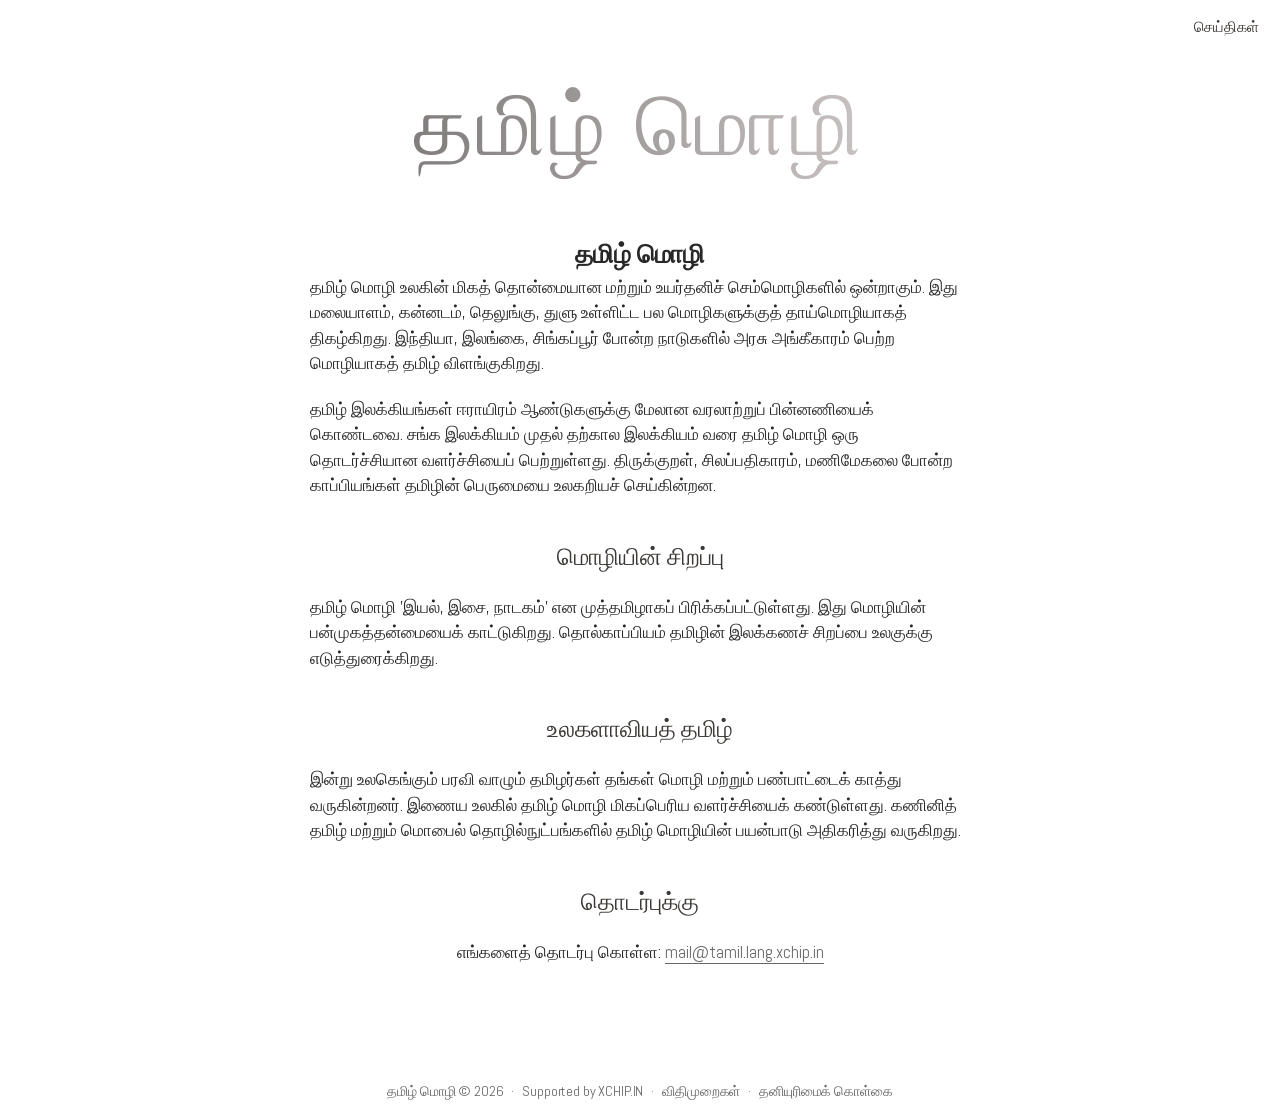
==== index.html @ 6361f83f "Deploy to GitHub Pages" ====
<!DOCTYPE html><html lang="en" class="__variable_bde904 __variable_f241f1"><head><meta charSet="utf-8"/><meta name="viewport" content="width=device-width, initial-scale=1"/><link rel="preload" href="/_next/static/media/4c7c43bdd7a35c63-s.p.woff2" as="font" crossorigin="" type="font/woff2"/><link rel="preload" href="/_next/static/media/5e1bda47f81ec89a-s.p.woff2" as="font" crossorigin="" type="font/woff2"/><link rel="preload" href="/_next/static/media/6681946d7a6ccbb7-s.p.woff2" as="font" crossorigin="" type="font/woff2"/><link rel="preload" href="/_next/static/media/84f090e3b62fb9e3-s.p.woff2" as="font" crossorigin="" type="font/woff2"/><link rel="preload" href="/_next/static/media/e6fd32ec5acdd27d-s.p.woff2" as="font" crossorigin="" type="font/woff2"/><link rel="stylesheet" href="/_next/static/css/5c9dca700aecd4d2.css" data-precedence="next"/><link rel="preload" as="script" fetchPriority="low" href="/_next/static/chunks/webpack-5a1255510ad6fb88.js"/><script src="/_next/static/chunks/4bd1b696-7f4092adee896cfb.js" async=""></script><script src="/_next/static/chunks/517-1ec7c2b72d653d31.js" async=""></script><script src="/_next/static/chunks/main-app-f2e2899c8849ef08.js" async=""></script><script src="/_next/static/chunks/396-ff464c46c90c9ffe.js" async=""></script><script src="/_next/static/chunks/app/page-0033b0dbb8672c4e.js" async=""></script><meta name="next-size-adjust"/><title>தமிழ் மொழி</title><meta name="description" content="தமிழ் மொழி"/><link rel="canonical" href="https://tamil.lang.xchip.in"/><script src="/_next/static/chunks/polyfills-42372ed130431b0a.js" noModule=""></script></head><body><div id="wrapper"><header id="header"><div id="site-header" class="site-header" style="justify-content:flex-end"><div class="navbar-logo navbar-logo-hidden"><a href="/">தமிழ் மொழி</a></div><div class="nav-group"><nav class="top-nav"><a href="/news">செய்திகள்</a></nav><button id="menu-toggle" class="hamburger " aria-label="Open menu" aria-expanded="false" aria-controls="mobile-menu" type="button"><span></span><span></span><span></span></button></div></div><div id="mobile-menu" class="mobile-menu-overlay " aria-hidden="true" style="display:none"><div class="mobile-menu-header">தமிழ் மொழி</div><button class="mobile-menu-close" aria-label="Close menu">✕</button><nav class="mobile-menu-nav" role="navigation" aria-label="Mobile"><a href="/news">செய்திகள்</a></nav></div><div role="banner" class="logo-container"><a class="logo" href="/">தமிழ் மொழி</a></div></header><main id="main" class="index content"><article class="content"><h1 style="text-align:center">தமிழ் மொழி</h1><p>தமிழ் மொழி உலகின் மிகத் தொன்மையான மற்றும் உயர்தனிச் செம்மொழிகளில் ஒன்றாகும். இது மலையாளம், கன்னடம், தெலுங்கு, துளு உள்ளிட்ட பல மொழிகளுக்குத் தாய்மொழியாகத் திகழ்கிறது. இந்தியா, இலங்கை, சிங்கப்பூர் போன்ற நாடுகளில் அரசு அங்கீகாரம் பெற்ற மொழியாகத் தமிழ் விளங்குகிறது.</p><p>தமிழ் இலக்கியங்கள் ஈராயிரம் ஆண்டுகளுக்கு மேலான வரலாற்றுப் பின்னணியைக் கொண்டவை. சங்க இலக்கியம் முதல் தற்கால இலக்கியம் வரை தமிழ் மொழி ஒரு தொடர்ச்சியான வளர்ச்சியைப் பெற்றுள்ளது. திருக்குறள், சிலப்பதிகாரம், மணிமேகலை போன்ற காப்பியங்கள் தமிழின் பெருமையை உலகறியச் செய்கின்றன.</p><h2 style="text-align:center">மொழியின் சிறப்பு</h2><p>தமிழ் மொழி &#x27;இயல், இசை, நாடகம்&#x27; என முத்தமிழாகப் பிரிக்கப்பட்டுள்ளது. இது மொழியின் பன்முகத்தன்மையைக் காட்டுகிறது. தொல்காப்பியம் தமிழின் இலக்கணச் சிறப்பை உலகுக்கு எடுத்துரைக்கிறது.</p><h2 style="text-align:center">உலகளாவியத் தமிழ்</h2><p>இன்று உலகெங்கும் பரவி வாழும் தமிழர்கள் தங்கள் மொழி மற்றும் பண்பாட்டைக் காத்து வருகின்றனர். இணைய உலகில் தமிழ் மொழி மிகப்பெரிய வளர்ச்சியைக் கண்டுள்ளது. கணினித் தமிழ் மற்றும் மொபைல் தொழில்நுட்பங்களில் தமிழ் மொழியின் பயன்பாடு அதிகரித்து வருகிறது.</p><h2 style="text-align:center">தொடர்புக்கு</h2><p style="text-align:center">எங்களைத் தொடர்பு கொள்ள: <a href="mailto:mail@tamil.lang.xchip.in">mail@tamil.lang.xchip.in</a></p></article></main><footer id="footer"><div><span><a href="/">தமிழ் மொழி</a> © <!-- -->2026</span><span class="footer-separator">·</span><span>Supported by <a href="https://www.xchip.in" target="_blank" rel="noopener noreferrer">XCHIP.IN</a></span><span class="footer-separator" id="first-footer-separator">·</span><span><a href="/legal/terms">விதிமுறைகள்</a></span><span class="footer-separator">·</span><span><a href="/legal/privacy">தனியுரிமைக் கொள்கை</a></span></div></footer></div><script src="/_next/static/chunks/webpack-5a1255510ad6fb88.js" async=""></script><script>(self.__next_f=self.__next_f||[]).push([0])</script><script>self.__next_f.push([1,"7:\"$Sreact.fragment\"\n8:I[5244,[],\"\"]\n9:I[3866,[],\"\"]\na:I[4719,[\"396\",\"static/chunks/396-ff464c46c90c9ffe.js\",\"974\",\"static/chunks/app/page-0033b0dbb8672c4e.js\"],\"default\"]\nb:I[4839,[\"396\",\"static/chunks/396-ff464c46c90c9ffe.js\",\"974\",\"static/chunks/app/page-0033b0dbb8672c4e.js\"],\"\"]\nc:I[6213,[],\"OutletBoundary\"]\ne:I[6213,[],\"MetadataBoundary\"]\n10:I[6213,[],\"ViewportBoundary\"]\n12:I[4835,[],\"\"]\n1:HL[\"/_next/static/media/4c7c43bdd7a35c63-s.p.woff2\",\"font\",{\"crossOrigin\":\"\",\"type\":\"font/woff2\"}]\n2:HL[\"/_next/static/media/5e1bda47f81ec89a-s.p.woff2\",\"font\",{\"crossOrigin\":\"\",\"type\":\"font/woff2\"}]\n3:HL[\"/_next/static/media/6681946d7a6ccbb7-s.p.woff2\",\"font\",{\"crossOrigin\":\"\",\"type\":\"font/woff2\"}]\n4:HL[\"/_next/static/media/84f090e3b62fb9e3-s.p.woff2\",\"font\",{\"crossOrigin\":\"\",\"type\":\"font/woff2\"}]\n5:HL[\"/_next/static/media/e6fd32ec5acdd27d-s.p.woff2\",\"font\",{\"crossOrigin\":\"\",\"type\":\"font/woff2\"}]\n6:HL[\"/_next/static/css/5c9dca700aecd4d2.css\",\"style\"]\n"])</script><script>self.__next_f.push([1,"0:{\"P\":null,\"b\":\"CD7CO75oWw8wFFlNsIsf0\",\"p\":\"\",\"c\":[\"\",\"\"],\"i\":false,\"f\":[[[\"\",{\"children\":[\"__PAGE__\",{}]},\"$undefined\",\"$undefined\",true],[\"\",[\"$\",\"$7\",\"c\",{\"children\":[[[\"$\",\"link\",\"0\",{\"rel\":\"stylesheet\",\"href\":\"/_next/static/css/5c9dca700aecd4d2.css\",\"precedence\":\"next\",\"crossOrigin\":\"$undefined\",\"nonce\":\"$undefined\"}]],[\"$\",\"html\",null,{\"lang\":\"en\",\"className\":\"__variable_bde904 __variable_f241f1\",\"children\":[\"$\",\"body\",null,{\"children\":[\"$\",\"$L8\",null,{\"parallelRouterKey\":\"children\",\"segmentPath\":[\"children\"],\"error\":\"$undefined\",\"errorStyles\":\"$undefined\",\"errorScripts\":\"$undefined\",\"template\":[\"$\",\"$L9\",null,{}],\"templateStyles\":\"$undefined\",\"templateScripts\":\"$undefined\",\"notFound\":[[\"$\",\"title\",null,{\"children\":\"404: This page could not be found.\"}],[\"$\",\"div\",null,{\"style\":{\"fontFamily\":\"system-ui,\\\"Segoe UI\\\",Roboto,Helvetica,Arial,sans-serif,\\\"Apple Color Emoji\\\",\\\"Segoe UI Emoji\\\"\",\"height\":\"100vh\",\"textAlign\":\"center\",\"display\":\"flex\",\"flexDirection\":\"column\",\"alignItems\":\"center\",\"justifyContent\":\"center\"},\"children\":[\"$\",\"div\",null,{\"children\":[[\"$\",\"style\",null,{\"dangerouslySetInnerHTML\":{\"__html\":\"body{color:#000;background:#fff;margin:0}.next-error-h1{border-right:1px solid rgba(0,0,0,.3)}@media (prefers-color-scheme:dark){body{color:#fff;background:#000}.next-error-h1{border-right:1px solid rgba(255,255,255,.3)}}\"}}],[\"$\",\"h1\",null,{\"className\":\"next-error-h1\",\"style\":{\"display\":\"inline-block\",\"margin\":\"0 20px 0 0\",\"padding\":\"0 23px 0 0\",\"fontSize\":24,\"fontWeight\":500,\"verticalAlign\":\"top\",\"lineHeight\":\"49px\"},\"children\":\"404\"}],[\"$\",\"div\",null,{\"style\":{\"display\":\"inline-block\"},\"children\":[\"$\",\"h2\",null,{\"style\":{\"fontSize\":14,\"fontWeight\":400,\"lineHeight\":\"49px\",\"margin\":0},\"children\":\"This page could not be found.\"}]}]]}]}]],\"notFoundStyles\":[]}]}]}]]}],{\"children\":[\"__PAGE__\",[\"$\",\"$7\",\"c\",{\"children\":[[\"$\",\"div\",null,{\"id\":\"wrapper\",\"children\":[[\"$\",\"$La\",null,{\"showLogo\":true,\"showNavbarLogo\":true}],[\"$\",\"main\",null,{\"id\":\"main\",\"className\":\"index content\",\"children\":[\"$\",\"article\",null,{\"className\":\"content\",\"children\":[[\"$\",\"h1\",null,{\"style\":{\"textAlign\":\"center\"},\"children\":\"தமிழ் மொழி\"}],[\"$\",\"p\",null,{\"children\":\"தமிழ் மொழி உலகின் மிகத் தொன்மையான மற்றும் உயர்தனிச் செம்மொழிகளில் ஒன்றாகும். இது மலையாளம், கன்னடம், தெலுங்கு, துளு உள்ளிட்ட பல மொழிகளுக்குத் தாய்மொழியாகத் திகழ்கிறது. இந்தியா, இலங்கை, சிங்கப்பூர் போன்ற நாடுகளில் அரசு அங்கீகாரம் பெற்ற மொழியாகத் தமிழ் விளங்குகிறது.\"}],[\"$\",\"p\",null,{\"children\":\"தமிழ் இலக்கியங்கள் ஈராயிரம் ஆண்டுகளுக்கு மேலான வரலாற்றுப் பின்னணியைக் கொண்டவை. சங்க இலக்கியம் முதல் தற்கால இலக்கியம் வரை தமிழ் மொழி ஒரு தொடர்ச்சியான வளர்ச்சியைப் பெற்றுள்ளது. திருக்குறள், சிலப்பதிகாரம், மணிமேகலை போன்ற காப்பியங்கள் தமிழின் பெருமையை உலகறியச் செய்கின்றன.\"}],[\"$\",\"h2\",null,{\"style\":{\"textAlign\":\"center\"},\"children\":\"மொழியின் சிறப்பு\"}],[\"$\",\"p\",null,{\"children\":\"தமிழ் மொழி 'இயல், இசை, நாடகம்' என முத்தமிழாகப் பிரிக்கப்பட்டுள்ளது. இது மொழியின் பன்முகத்தன்மையைக் காட்டுகிறது. தொல்காப்பியம் தமிழின் இலக்கணச் சிறப்பை உலகுக்கு எடுத்துரைக்கிறது.\"}],[\"$\",\"h2\",null,{\"style\":{\"textAlign\":\"center\"},\"children\":\"உலகளாவியத் தமிழ்\"}],[\"$\",\"p\",null,{\"children\":\"இன்று உலகெங்கும் பரவி வாழும் தமிழர்கள் தங்கள் மொழி மற்றும் பண்பாட்டைக் காத்து வருகின்றனர். இணைய உலகில் தமிழ் மொழி மிகப்பெரிய வளர்ச்சியைக் கண்டுள்ளது. கணினித் தமிழ் மற்றும் மொபைல் தொழில்நுட்பங்களில் தமிழ் மொழியின் பயன்பாடு அதிகரித்து வருகிறது.\"}],[\"$\",\"h2\",null,{\"style\":{\"textAlign\":\"center\"},\"children\":\"தொடர்புக்கு\"}],[\"$\",\"p\",null,{\"style\":{\"textAlign\":\"center\"},\"children\":[\"எங்களைத் தொடர்பு கொள்ள: \",[\"$\",\"a\",null,{\"href\":\"mailto:mail@tamil.lang.xchip.in\",\"children\":\"mail@tamil.lang.xchip.in\"}]]}]]}]}],[\"$\",\"footer\",null,{\"id\":\"footer\",\"children\":[\"$\",\"div\",null,{\"children\":[[\"$\",\"span\",null,{\"children\":[[\"$\",\"$Lb\",null,{\"href\":\"/\",\"children\":\"தமிழ் மொழி\"}],\" © \",2026]}],[\"$\",\"span\",null,{\"className\":\"footer-separator\",\"children\":\"·\"}],[\"$\",\"span\",null,{\"children\":[\"Supported by \",[\"$\",\"a\",null,{\"href\":\"https://www.xchip.in\",\"target\":\"_blank\",\"rel\":\"noopener noreferrer\",\"children\":\"XCHIP.IN\"}]]}],[\"$\",\"span\",null,{\"className\":\"footer-separator\",\"id\":\"first-footer-separator\",\"children\":\"·\"}],[\"$\",\"span\",null,{\"children\":[\"$\",\"$Lb\",null,{\"href\":\"/legal/terms\",\"children\":\"விதிமுறைகள்\"}]}],[\"$\",\"span\",null,{\"className\":\"footer-separator\",\"children\":\"·\"}],[\"$\",\"span\",null,{\"children\":[\"$\",\"$Lb\",null,{\"href\":\"/legal/privacy\",\"children\":\"தனியுரிமைக் கொள்கை\"}]}]]}]}]]}],null,[\"$\",\"$Lc\",null,{\"children\":\"$Ld\"}]]}],{},null]},null],[\"$\",\"$7\",\"h\",{\"children\":[null,[\"$\",\"$7\",\"1o0a_-5alhuPzTUBLSF4P\",{\"children\":[[\"$\",\"$Le\",null,{\"children\":\"$Lf\"}],[\"$\",\"$L10\",null,{\"children\":\"$L11\"}],[\"$\",\"meta\",null,{\"name\":\"next-size-adjust\"}]]}]]}]]],\"m\":\"$undefined\",\"G\":[\"$12\",\"$undefined\"],\"s\":false,\"S\":true}\n"])</script><script>self.__next_f.push([1,"11:[[\"$\",\"meta\",\"0\",{\"name\":\"viewport\",\"content\":\"width=device-width, initial-scale=1\"}]]\nf:[[\"$\",\"meta\",\"0\",{\"charSet\":\"utf-8\"}],[\"$\",\"title\",\"1\",{\"children\":\"தமிழ் மொழி\"}],[\"$\",\"meta\",\"2\",{\"name\":\"description\",\"content\":\"தமிழ் மொழி\"}],[\"$\",\"link\",\"3\",{\"rel\":\"canonical\",\"href\":\"https://tamil.lang.xchip.in\"}]]\n"])</script><script>self.__next_f.push([1,"d:null\n"])</script></body></html>
---- _next/static/css/5c9dca700aecd4d2.css ----
@font-face{font-family:Chakra Petch;font-style:normal;font-weight:400;font-display:swap;src:url(/_next/static/media/c43ef54631c6ad3c-s.woff2) format("woff2");unicode-range:u+02d7,u+0303,u+0331,u+0e01-0e5b,u+200c-200d,u+25cc}@font-face{font-family:Chakra Petch;font-style:normal;font-weight:400;font-display:swap;src:url(/_next/static/media/48b76bf2200d991e-s.woff2) format("woff2");unicode-range:u+0102-0103,u+0110-0111,u+0128-0129,u+0168-0169,u+01a0-01a1,u+01af-01b0,u+0300-0301,u+0303-0304,u+0308-0309,u+0323,u+0329,u+1ea0-1ef9,u+20ab}@font-face{font-family:Chakra Petch;font-style:normal;font-weight:400;font-display:swap;src:url(/_next/static/media/29e4af7482351bce-s.woff2) format("woff2");unicode-range:u+0100-02ba,u+02bd-02c5,u+02c7-02cc,u+02ce-02d7,u+02dd-02ff,u+0304,u+0308,u+0329,u+1d00-1dbf,u+1e00-1e9f,u+1ef2-1eff,u+2020,u+20a0-20ab,u+20ad-20c0,u+2113,u+2c60-2c7f,u+a720-a7ff}@font-face{font-family:Chakra Petch;font-style:normal;font-weight:400;font-display:swap;src:url(/_next/static/media/e6fd32ec5acdd27d-s.p.woff2) format("woff2");unicode-range:u+00??,u+0131,u+0152-0153,u+02bb-02bc,u+02c6,u+02da,u+02dc,u+0304,u+0308,u+0329,u+2000-206f,u+20ac,u+2122,u+2191,u+2193,u+2212,u+2215,u+feff,u+fffd}@font-face{font-family:Chakra Petch;font-style:normal;font-weight:500;font-display:swap;src:url(/_next/static/media/3926fa88ed32c251-s.woff2) format("woff2");unicode-range:u+02d7,u+0303,u+0331,u+0e01-0e5b,u+200c-200d,u+25cc}@font-face{font-family:Chakra Petch;font-style:normal;font-weight:500;font-display:swap;src:url(/_next/static/media/c3206c67a3393998-s.woff2) format("woff2");unicode-range:u+0102-0103,u+0110-0111,u+0128-0129,u+0168-0169,u+01a0-01a1,u+01af-01b0,u+0300-0301,u+0303-0304,u+0308-0309,u+0323,u+0329,u+1ea0-1ef9,u+20ab}@font-face{font-family:Chakra Petch;font-style:normal;font-weight:500;font-display:swap;src:url(/_next/static/media/b7d7f401753dc0c4-s.woff2) format("woff2");unicode-range:u+0100-02ba,u+02bd-02c5,u+02c7-02cc,u+02ce-02d7,u+02dd-02ff,u+0304,u+0308,u+0329,u+1d00-1dbf,u+1e00-1e9f,u+1ef2-1eff,u+2020,u+20a0-20ab,u+20ad-20c0,u+2113,u+2c60-2c7f,u+a720-a7ff}@font-face{font-family:Chakra Petch;font-style:normal;font-weight:500;font-display:swap;src:url(/_next/static/media/6681946d7a6ccbb7-s.p.woff2) format("woff2");unicode-range:u+00??,u+0131,u+0152-0153,u+02bb-02bc,u+02c6,u+02da,u+02dc,u+0304,u+0308,u+0329,u+2000-206f,u+20ac,u+2122,u+2191,u+2193,u+2212,u+2215,u+feff,u+fffd}@font-face{font-family:Chakra Petch;font-style:normal;font-weight:600;font-display:swap;src:url(/_next/static/media/1fc9a8acda3903f0-s.woff2) format("woff2");unicode-range:u+02d7,u+0303,u+0331,u+0e01-0e5b,u+200c-200d,u+25cc}@font-face{font-family:Chakra Petch;font-style:normal;font-weight:600;font-display:swap;src:url(/_next/static/media/7b750d5bfef15842-s.woff2) format("woff2");unicode-range:u+0102-0103,u+0110-0111,u+0128-0129,u+0168-0169,u+01a0-01a1,u+01af-01b0,u+0300-0301,u+0303-0304,u+0308-0309,u+0323,u+0329,u+1ea0-1ef9,u+20ab}@font-face{font-family:Chakra Petch;font-style:normal;font-weight:600;font-display:swap;src:url(/_next/static/media/2a7c45462b39533e-s.woff2) format("woff2");unicode-range:u+0100-02ba,u+02bd-02c5,u+02c7-02cc,u+02ce-02d7,u+02dd-02ff,u+0304,u+0308,u+0329,u+1d00-1dbf,u+1e00-1e9f,u+1ef2-1eff,u+2020,u+20a0-20ab,u+20ad-20c0,u+2113,u+2c60-2c7f,u+a720-a7ff}@font-face{font-family:Chakra Petch;font-style:normal;font-weight:600;font-display:swap;src:url(/_next/static/media/4c7c43bdd7a35c63-s.p.woff2) format("woff2");unicode-range:u+00??,u+0131,u+0152-0153,u+02bb-02bc,u+02c6,u+02da,u+02dc,u+0304,u+0308,u+0329,u+2000-206f,u+20ac,u+2122,u+2191,u+2193,u+2212,u+2215,u+feff,u+fffd}@font-face{font-family:Chakra Petch;font-style:normal;font-weight:700;font-display:swap;src:url(/_next/static/media/8d541ca8617572f0-s.woff2) format("woff2");unicode-range:u+02d7,u+0303,u+0331,u+0e01-0e5b,u+200c-200d,u+25cc}@font-face{font-family:Chakra Petch;font-style:normal;font-weight:700;font-display:swap;src:url(/_next/static/media/3955bbd902881c26-s.woff2) format("woff2");unicode-range:u+0102-0103,u+0110-0111,u+0128-0129,u+0168-0169,u+01a0-01a1,u+01af-01b0,u+0300-0301,u+0303-0304,u+0308-0309,u+0323,u+0329,u+1ea0-1ef9,u+20ab}@font-face{font-family:Chakra Petch;font-style:normal;font-weight:700;font-display:swap;src:url(/_next/static/media/f6d84cc3be9d6158-s.woff2) format("woff2");unicode-range:u+0100-02ba,u+02bd-02c5,u+02c7-02cc,u+02ce-02d7,u+02dd-02ff,u+0304,u+0308,u+0329,u+1d00-1dbf,u+1e00-1e9f,u+1ef2-1eff,u+2020,u+20a0-20ab,u+20ad-20c0,u+2113,u+2c60-2c7f,u+a720-a7ff}@font-face{font-family:Chakra Petch;font-style:normal;font-weight:700;font-display:swap;src:url(/_next/static/media/84f090e3b62fb9e3-s.p.woff2) format("woff2");unicode-range:u+00??,u+0131,u+0152-0153,u+02bb-02bc,u+02c6,u+02da,u+02dc,u+0304,u+0308,u+0329,u+2000-206f,u+20ac,u+2122,u+2191,u+2193,u+2212,u+2215,u+feff,u+fffd}@font-face{font-family:Chakra Petch Fallback;src:local("Arial");ascent-override:96.77%;descent-override:30.05%;line-gap-override:0.00%;size-adjust:102.51%}.__className_bde904{font-family:Chakra Petch,Chakra Petch Fallback;font-style:normal}.__variable_bde904{--font-chakra-petch:"Chakra Petch","Chakra Petch Fallback"}@font-face{font-family:Abel;font-style:normal;font-weight:400;font-display:swap;src:url(/_next/static/media/5e1bda47f81ec89a-s.p.woff2) format("woff2");unicode-range:u+00??,u+0131,u+0152-0153,u+02bb-02bc,u+02c6,u+02da,u+02dc,u+0304,u+0308,u+0329,u+2000-206f,u+20ac,u+2122,u+2191,u+2193,u+2212,u+2215,u+feff,u+fffd}@font-face{font-family:Abel Fallback;src:local("Arial");ascent-override:114.21%;descent-override:34.39%;line-gap-override:0.00%;size-adjust:85.76%}.__className_f241f1{font-family:Abel,Abel Fallback;font-weight:400;font-style:normal}.__variable_f241f1{--font-abel:"Abel","Abel Fallback"}@font-face{font-family:GT America;src:url(/fonts/GT-America-Standard-Regular-Trial.otf) format("opentype");font-weight:400;font-style:normal;font-display:swap}@font-face{font-family:GT America;src:url(/fonts/GT-America-Standard-Regular-Italic-Trial.otf) format("opentype");font-weight:400;font-style:italic;font-display:swap}@font-face{font-family:GT America;src:url(/fonts/GT-America-Standard-Medium-Trial.otf) format("opentype");font-weight:500;font-style:normal;font-display:swap}@font-face{font-family:GT America;src:url(/fonts/GT-America-Standard-Medium-Italic-Trial.otf) format("opentype");font-weight:500;font-style:italic;font-display:swap}@font-face{font-family:GT America;src:url(/fonts/GT-America-Standard-Bold-Trial.otf) format("opentype");font-weight:700;font-style:normal;font-display:swap}@font-face{font-family:GT America;src:url(/fonts/GT-America-Standard-Bold-Italic-Trial.otf) format("opentype");font-weight:700;font-style:italic;font-display:swap}@font-face{font-family:GT America;src:url(/fonts/GT-America-Standard-Light-Trial.otf) format("opentype");font-weight:300;font-style:normal;font-display:swap}@font-face{font-family:GT America;src:url(/fonts/GT-America-Standard-Black-Trial.otf) format("opentype");font-weight:900;font-style:normal;font-display:swap}:root{--bg_h:#fff;--bg:#fff;--bg_s:#fff;--bg_code:#f3f3f2;--bg1:#ebdbb2;--bg2:#d5c4a1;--bg3:#bdae93;--bg4:#a89984;--fg:#282828;--fg_code:#64a24e;--fg1:#3c3836;--fg2:#504945;--fg3:#665c54;--fg4:#676767;--fg5:#d4d0cd;--red:#ef402c;--green:#9cc355;--yellow:#b57614;--blue:#0e9ee4;--purple:#8f3f71;--aqua:#427b58;--orange:#af3a03;--gray:#817d79;--red-dim:#cc2412;--green-dim:#98971a;--yellow-dim:#d79921;--blue-dim:#458598;--purple-dim:#b16286;--aqua-dim:#689d6a;--orange-dim:#d65d0e;--gray-dim:#817d79;--hover-bg:hsla(0,0%,50%,.12);--font-sans:var(--font-abel),-apple-system,BlinkMacSystemFont,"Segoe UI",Roboto,"Helvetica Neue",Arial,sans-serif;--font-serif:var(--font-abel),-apple-system,BlinkMacSystemFont,"Segoe UI",Roboto,"Helvetica Neue",Arial,sans-serif;--font-sans-fallback:-apple-system,BlinkMacSystemFont,"Segoe UI",Roboto,"Helvetica Neue",Arial,sans-serif}.darkmode{--bg_h:#000;--bg:#000;--bg_s:#1a1a1a;--bg_code:#1a1a1a;--bg1:#2a2a2a;--bg2:#3a3a3a;--bg3:#4a4a4a;--bg4:#5a5a5a;--fg:#fff;--fg_code:#8ec07c;--fg1:#f0f0f0;--fg2:#e0e0e0;--fg3:#d0d0d0;--fg4:silver;--fg5:#b0b0b0;--red:#ef402c;--green:#9cc355;--yellow:#fabd2f;--blue:#0e9ee4;--purple:#d3869b;--aqua:#8ec07c;--gray:#817d79;--orange:#fe8019;--red-dim:#cc2412;--green-dim:#98971a;--yellow-dim:#d79921;--blue-dim:#458588;--purple-dim:#b16286;--aqua-dim:#689d6a;--gray-dim:#a89984;--orange-dim:#d65d0e;--hover-bg:hsla(0,0%,50%,.4)}*{box-sizing:border-box;margin:0;padding:0}nextjs-portal{display:none}html{overflow-y:scroll;overflow-x:hidden;scrollbar-width:thin;scrollbar-color:var(--fg4) var(--bg)}body{line-height:1.5;background-color:var(--bg);color:var(--fg);margin:0;padding:0;min-height:100vh;overflow-x:hidden}#main-title,body{font-family:var(--font-sans);font-size:17px}#main-title{font-weight:400;text-transform:none;letter-spacing:normal;text-wrap:balance;color:var(--fg4);position:relative;overflow:hidden;display:inline-block}#main-title .title-main{font-style:normal;color:var(--fg)!important}#main-title .title-sub{font-style:italic;color:var(--fg4);margin-left:8px}.navbar-logo{flex-shrink:0;opacity:1;transition:opacity .3s ease-in-out}.navbar-logo-hidden{opacity:0;pointer-events:none;visibility:hidden}@media (max-width:600px){.navbar-logo-hidden{opacity:1!important;pointer-events:auto!important}}.navbar-logo-mobile-only{display:none}@media (max-width:600px){.navbar-logo-mobile-only{display:block!important}}#header .navbar-logo a,#header .navbar-logo a:active,#header .navbar-logo a:hover,#header .navbar-logo a:link,#header .navbar-logo a:visited{font-family:var(--font-sans)!important;font-style:normal!important;font-weight:500!important;font-size:17px!important;line-height:25px!important;letter-spacing:1.7px!important;color:var(--fg4);text-decoration:none!important;transition:opacity .3s ease-in-out}body.darkmode #header .navbar-logo a,body.darkmode #header .navbar-logo a:active,body.darkmode #header .navbar-logo a:hover,body.darkmode #header .navbar-logo a:link,body.darkmode #header .navbar-logo a:visited{color:var(--fg4)!important}#header .navbar-logo a:hover{opacity:.8}.nav-group{gap:0}.nav-group,.top-nav{display:flex;align-items:center}.top-nav{gap:2rem;font-family:var(--font-sans)}.top-nav a{font-family:var(--font-sans)!important;font-weight:400;font-style:normal;color:var(--fg1)!important;text-decoration:none;font-size:15px;letter-spacing:-.01em;transition:opacity .3s ease-in-out;display:flex;align-items:center;height:100%;opacity:1}.top-nav a:hover{text-decoration:underline;-webkit-text-decoration-color:color-mix(in srgb,var(--fg) 20%,transparent);text-decoration-color:color-mix(in srgb,var(--fg) 20%,transparent);text-underline-offset:2px}.dark-mode-toggle{color:var(--fg);border:none;cursor:pointer;background-color:var(--bg);padding:.5rem;border-radius:50%;transition:background-color .3s ease-in-out;display:flex;align-items:center;justify-content:center;height:2.5rem;width:2.5rem;flex-shrink:0;margin-left:1.5rem}.dark-mode-toggle:hover{color:var(--fg1);background-color:var(--hover-bg)}.hamburger{display:none;position:relative;width:40px;height:40px;border:none;background:transparent;cursor:pointer;padding:8px;margin-left:.5rem;-webkit-tap-highlight-color:transparent}.hamburger span{position:absolute;left:9px;right:9px;height:2px;background:var(--fg3);border-radius:2px;transition:transform .25s ease,opacity .2s ease,top .25s ease,bottom .25s ease}.hamburger span:first-child{top:12px}.hamburger span:nth-child(2){top:19px}.hamburger span:nth-child(3){bottom:12px}.mobile-menu-overlay{position:fixed;inset:0;background:var(--bg);opacity:0;visibility:hidden;pointer-events:none;transition:opacity .25s ease,visibility .25s ease;z-index:1000;display:flex;align-items:center;justify-content:center}.mobile-menu-overlay.open{opacity:1;visibility:visible;pointer-events:auto}.mobile-menu-nav{display:flex;flex-direction:column;gap:1.25rem;text-align:center;align-items:center;justify-content:center;padding:4rem 2rem;min-height:100vh}.mobile-menu-nav a{font-family:var(--font-sans);font-weight:400;font-size:20px;letter-spacing:-.01em;color:var(--fg)!important;text-decoration:none}#header .site-header,.hamburger{z-index:1001}body.menu-open{overflow:hidden}@media screen and (max-width:768px){#header .site-header{position:fixed;top:0;left:0;right:0;z-index:1002;background:var(--bg);padding:.75rem 1rem;height:50px}.navbar-logo a{font-size:17px!important;line-height:23px!important}.top-nav{gap:1.5rem}.dark-mode-toggle{height:2rem;width:2rem;margin-left:1rem}}body.darkmode #moon,body:not(.darkmode) #sun{display:none}a{text-decoration:none;transition:color .3s ease-in-out,opacity .3s ease-in-out}a:link{color:var(--fg4)}a:hover,a:visited{color:var(--fg4);opacity:1}::selection{background-color:rgba(0,0,0,.12)}.darkmode ::selection{background-color:hsla(0,0%,94%,.5);color:var(--fg)}time{color:var(--fg4);min-width:5rem}hr{background-color:var(--fg4);margin-top:1rem;margin-bottom:1rem;border:0;height:1px}#wrapper{font-family:var(--font-sans);background-color:var(--bg);display:flex;flex-direction:column;min-height:100vh;overflow-wrap:break-word;padding:0 1rem}@media screen and (max-width:768px){#wrapper{padding-left:.33rem;padding-right:.33rem}}.paginator{align-items:center;display:flex;flex-direction:row;justify-content:space-between;margin-top:3.5rem;position:relative}.paginator #back-to-top{position:absolute;left:50%;transform:translateX(-50%)}::-webkit-scrollbar{background-color:var(--bg);height:8px;width:8px}::-webkit-scrollbar-thumb{background-color:var(--fg4)}::-webkit-scrollbar-thumb:hover{background-color:var(--fg1)}#header{flex-direction:column;background-color:var(--bg);transition:transform .3s ease}#header,#header .site-header{align-items:center;display:flex;box-sizing:border-box}#header .site-header{width:100%;justify-content:space-between;position:relative;height:54px;padding:0 1rem}@media screen and (min-width:769px){#header .site-header{padding-left:.33rem;padding-right:.33rem}}@media screen and (max-width:768px){#header .site-header{position:fixed;top:0;left:0;right:0;z-index:1002;background:var(--bg)}#wrapper{padding-top:50px}}.navbar-spacer{flex-shrink:0}#header .site-header>h1{text-align:center;margin:0;padding:0}@media screen and (min-width:768px){#header .site-header>h1{font-size:2.8rem}}#header .post-header{width:100%;background-color:var(--bg);padding:1rem;display:flex;align-items:center;justify-content:center}#header .post-header .post-title-sticky{font-family:var(--font-sans);font-weight:500;font-size:24px;color:var(--fg);margin:0;text-align:center;max-width:100%;overflow:hidden;text-overflow:ellipsis;white-space:nowrap}#header>nav{display:flex;flex-direction:row;justify-content:space-around;flex-wrap:wrap;max-width:768px;margin-top:10px;width:100%}#header>nav>span>a{font-size:1rem;color:var(--fg3);text-decoration:none;display:inline-block;position:relative;transition:color .3s ease-in-out,opacity .3s ease-in-out}#header>nav>span>a:after{background-color:var(--fg3);content:"";position:absolute;width:100%;transform:scaleX(0);height:1px;bottom:0;left:0;transform-origin:bottom right;transition:transform .25s ease-out,opacity .3s ease-in-out;opacity:1}#header>nav>span>a:hover{color:var(--fg);opacity:1}#header>nav>span>a:hover:after{transform:scaleX(1);transform-origin:bottom left;opacity:.5}main{margin:0;flex:1 1;padding-left:1rem;padding-right:1rem}#main{align-self:center;display:flex;flex-direction:column;flex-grow:1;width:100%;margin:auto;max-width:680px;padding:1rem;animation:fadeIn .6s ease-in-out}@media screen and (max-width:768px){#main{width:100%}}#footer{font-family:var(--font-sans);font-weight:400;font-style:normal;color:var(--fg4);align-items:center;display:flex;font-size:.9rem;letter-spacing:-.01em;flex-direction:column;margin-top:5rem;margin-bottom:1rem}#footer *{font-family:inherit!important}#footer>.footnote{text-align:center}#footer>div>span>a{color:var(--fg4);text-decoration:none;position:relative;transition:color .3s ease-in-out,opacity .3s ease-in-out}#footer>div>span>a:after{background-color:var(--fg4);content:"";position:absolute;width:100%;transform:scaleX(0);height:.5px;bottom:0;left:0;transform-origin:bottom right;transition:transform .2s ease-out,opacity .3s ease-in-out;opacity:1}#footer>div>span>a:hover{color:var(--fg3);opacity:1}#footer>div>span>a:hover:after{transform:scaleX(1);transform-origin:bottom left;opacity:.5}#footer>div{display:flex;flex-wrap:wrap;justify-content:center;align-items:center;text-align:center}#footer>div>span{padding:0 .25rem}@media (max-width:600px){.top-nav{display:none}.hamburger{display:inline-block}#header .site-header{padding-right:.6rem}.navbar-logo{display:block!important}.navbar-logo a{font-size:15px!important;line-height:21px!important;letter-spacing:1.5px!important}.top-nav{gap:1.5rem}.top-nav a{font-size:14px}#footer{padding-left:1rem;padding-right:1rem}#footer,#footer>div{align-items:flex-start}#footer>div{flex-direction:column;text-align:left;width:100%}#footer>div>span{width:100%;padding:.25rem 0;font-size:.9rem}#footer>div>.footer-separator{display:none}}#sharingbuttons{align-items:center;display:flex;flex-direction:row;justify-content:space-between;margin-top:1rem;flex-wrap:wrap}.icon svg{fill:var(--fg);margin-right:.3em;margin-left:.3em}.taxonomy-svg{padding:0;top:.125em;position:relative}.row{margin-left:2rem}@keyframes fadeIn{0%{opacity:0}to{opacity:1}}.logo-container{max-width:var(--container-4xl);margin-inline:auto;padding-block:1rem 1.4rem;text-align:center;animation:fadeIn .6s ease-in-out}.logo{position:relative;overflow:hidden;background:#fff;color:#000;border:1px solid #fff;-webkit-backface-visibility:hidden;backface-visibility:hidden;animation:float 7s ease-in-out infinite;display:inline-block;font-size:clamp(4em,10vw,5em);font-weight:400;text-transform:uppercase;letter-spacing:.05em;line-height:1.3;text-wrap:stable;font-family:var(--font-chakra-petch),"Chakra Petch",sans-serif;color:inherit!important;text-decoration:none!important}.home-announcement{margin-top:1.2rem;display:flex;justify-content:center;align-items:center;gap:.6rem;text-decoration:none;position:relative}.home-announcement .pill{display:inline-flex;align-items:center;justify-content:center;padding:.18rem .4rem;font-family:var(--font-sans);font-weight:450;font-size:.7rem;letter-spacing:.08em;color:color-mix(in srgb,var(--fg) 65%,transparent);background:linear-gradient(180deg,#fff,#f3f3f3 98.08%);border:1px solid rgba(0,0,0,.07);border-radius:100px}.home-announcement .announcement-text{font-family:var(--font-sans);font-size:17px;color:var(--fg2);position:static;display:inline;text-decoration:none}.home-announcement:hover .announcement-text{text-decoration:underline;-webkit-text-decoration-color:color-mix(in srgb,var(--fg2) 20%,transparent);text-decoration-color:color-mix(in srgb,var(--fg2) 20%,transparent);text-underline-offset:2px}@media (max-width:600px){.home-announcement .announcement-text{font-size:1.05rem}}.logo:AFTER{content:"";position:absolute;top:50%;left:50%;width:150%;aspect-ratio:1;background:linear-gradient(90deg,#565151,#d2caca);mix-blend-mode:screen;animation:gradRotate 8s linear infinite;pointer-events:none;max-width:100vw;overflow:clip;transform-origin:center;transform:translate(-50%,-50%)}.darkmode .logo{background:#000;color:#fff;border-color:#000}.darkmode .logo:AFTER{background:linear-gradient(90deg,#b5b9ff,#ffd6e0,#c1f7d3,#ffe5b4,#f7c8ff,#b5b9ff,#ffd6e0);mix-blend-mode:multiply}@media(prefers-reduced-motion:reduce){.logo{animation:none}}@keyframes float{0%{transform:translateY(5px)}50%{transform:translateY(-5px)}to{transform:translateY(5px)}}@keyframes gradRotate{0%{transform:translate(-50%,-50%) rotate(0deg)}to{transform:translate(-50%,-50%) rotate(1turn)}}#main.index.content{max-width:calc(660px + 3.2rem)}#main.content>article.content{max-width:660px;margin-left:auto;margin-right:auto}#main.index.list{max-width:calc(660px + 3.2rem)}#main.index.list .blog-page-title,#main.index.list .content,#main.index.list .post-group{max-width:660px;margin-left:0;margin-right:0}#main.index .post-group ul{list-style-type:none}#main.index.content ul{list-style-type:none;margin-left:0;padding-left:0}#main.index.content ul li{display:flex;justify-content:space-between;align-items:baseline;margin-bottom:.75rem}#main.index.content ul li a{color:var(--fg);text-decoration:none;position:relative;transition:color .3s ease-in-out}#main.index.content ul li a:after{background-color:var(--fg);content:"";position:absolute;width:100%;transform:scaleX(0);height:.5px;bottom:0;margin-bottom:2px;left:0;transform-origin:bottom right;transition:transform .2s ease-out}#main.index.content ul li a:hover:after{transform:scaleX(1);transform-origin:bottom left}#main.index.content .job-location{color:var(--fg4);margin-left:2rem}@media (max-width:600px){#main.index.content ul li{flex-direction:column;align-items:flex-start}#main.index.content .job-location{margin-left:0}#main.index.content h2[style*="text-align: center"]{text-align:left!important}}#main.index.list .post-group ul{padding-top:2rem}#main.index .post-group ul li{margin-bottom:0}#main.index .post-group .post-item-link{display:grid;grid-template-columns:80px 1fr;grid-gap:2rem;gap:2rem;align-items:baseline;line-height:1.4;padding:1.2rem 1.5rem;margin:0 -1.5rem .5rem;border-radius:8px;text-decoration:none;color:inherit;cursor:pointer}#main.index .post-group .post-info{display:flex;flex-direction:column;align-items:flex-start;gap:.25rem}#main.index .post-group .post-info .post-subtitle{font-size:.95em;color:var(--fg1);line-height:1.4;transition:opacity .2s ease}#main.index .post-group .post-info .author{display:block;font-size:16px;color:var(--fg4);font-family:var(--font-sans);padding-top:10px;transition:opacity .2s ease}#main.index .post-group .post-item-link .desktop-time{text-align:left;font-size:15px;font-family:var(--font-sans);color:var(--fg4);white-space:nowrap;transition:opacity .2s ease}@media screen and (min-width:768px){#main.index .post-group ul{margin-left:0;padding-left:0}}.mobile-time{display:none}.author-date-wrapper{display:block}@media screen and (max-width:767px){#main.index .post-group .post-item-link{display:block;padding:1.6rem;margin:0 -1.6rem}.desktop-time{display:none}.mobile-time{display:inline;font-size:16px;color:var(--fg4);font-family:var(--font-sans);transition:opacity .2s ease}.author-date-wrapper{display:flex;align-items:baseline;gap:.8rem}#main.index .post-group .post-info{display:flex;flex-direction:column;gap:.25rem}}@media (max-width:1170px){#main.content,#main.index{padding-left:1.6rem;padding-right:1.6rem}}#main.index .post-group .post-title{color:var(--fg);font-size:17px;font-weight:700;position:relative;display:inline-block;transition:opacity .2s ease}#main.index .post-group .post-item-link:hover .post-info .post-title{color:var(--fg);text-decoration:underline;-webkit-text-decoration-color:color-mix(in srgb,var(--fg2) 20%,transparent);text-decoration-color:color-mix(in srgb,var(--fg2) 20%,transparent);text-underline-offset:2px}#main.index .post-group .post-item-link:hover .post-info .post-subtitle{color:var(--fg)}#main.index .post-group .post-item-link:hover .author,#main.index .post-group .post-item-link:hover .desktop-time,#main.index .post-group .post-item-link:hover .mobile-time,#main.index .post-group .post-item-link:hover time{color:var(--fg3)}.blog-page-title{font-family:var(--font-serif);font-size:1.6rem;font-weight:600;text-align:left;margin:0 0 .5rem;padding-top:.5rem;line-height:1.1}main.list .content{font-style:italic}.chart-line,.chart-line-2pane{margin:1rem 0}.chart-line .chart-title,.chart-line-2pane .chart-title{font-family:var(--font-sans);font-weight:500;font-size:24px;dominant-baseline:hanging;fill:var(--fg)}.chart-line text,.chart-line-2pane text{font-family:var(--font-sans);fill:var(--fg2);font-size:14px}.chart-line .axis-label,.chart-line-2pane .axis-label{font-family:var(--font-sans);font-size:.9rem;fill:var(--fg1)}.chart-line .axis-tick,.chart-line-2pane .axis-tick{fill:var(--fg2);font-size:.8rem}.chart-line .gridline,.chart-line-2pane .gridline{stroke:color-mix(in srgb,var(--fg4) 20%,var(--bg) 80%);stroke-width:1}.chart-line .tick,.chart-line-2pane .tick{stroke:var(--fg4)}.chart-line .axis-line,.chart-line-2pane .axis-line{stroke:var(--fg4);stroke-width:1}.chart-line .line,.chart-line-2pane .line{stroke:var(--series-color,var(--blue));stroke-width:var(--line-width,1.7);fill:none}figure.chart-line .line,figure.chart-line-2pane .line{fill:none;stroke-width:2px}.chart-line .point,.chart-line-2pane .point{fill:var(--series-color,var(--blue))}.chart-line .refline,.chart-line-2pane .refline{stroke:var(--red);stroke-dasharray:2 2;stroke-width:2}.chart-line .refline-label,.chart-line-2pane .refline-label{font-family:var(--font-sans);fill:var(--fg2);font-size:.9rem}.chart-line .legend-label,.chart-line-2pane .legend-label{fill:var(--fg1);font-size:14px}.chart-line .legend-swatch,.chart-line-2pane .legend-swatch{fill:var(--series-color,var(--blue))}.chart-line .legend-bg,.chart-line-2pane .legend-bg{fill:color-mix(in srgb,var(--bg) 92%,var(--fg4) 8%);stroke:color-mix(in srgb,var(--fg4) 20%,var(--bg) 80%)}.chart-line .series-color-box,.chart-line-2pane .series-color-box{fill:var(--series-color,var(--blue));stroke:color-mix(in srgb,var(--fg4) 20%,var(--bg) 80%);stroke-width:.5}.chart-line .series-label,.chart-line-2pane .series-label{font-family:var(--font-sans);fill:var(--fg1);font-size:.9rem;paint-order:stroke;stroke:var(--bg);stroke-width:3px}.chart-line .cursor-line,.chart-line-2pane .cursor-line{stroke:var(--fg3);stroke-width:1.2;stroke-opacity:.28;opacity:0;transition:opacity .22s ease-in-out}.chart-line .tooltip .tooltip-bg,.chart-line-2pane .tooltip .tooltip-bg{fill:var(--bg_s);stroke:color-mix(in srgb,var(--fg4) 30%,var(--bg) 70%)}.chart-line .tooltip .tooltip-text,.chart-line-2pane .tooltip .tooltip-text{fill:var(--fg1);font-size:13px}.content figure svg,figure svg{display:block;margin-left:auto;margin-right:auto;max-width:100%;height:auto}figure.half-width{margin-left:auto;margin-right:auto;max-width:620px}.ascii-art,figure.half-width+figcaption,figure.half-width.matmul,figure>figcaption{text-align:center}.ascii-art{font-family:monospace!important;font-size:clamp(0rem,1.2vw,.8rem);line-height:1.2;overflow-x:clip!important;padding:1rem!important}.page-title{font-size:2.5rem;font-weight:300;margin-bottom:1rem;color:var(--fg1);letter-spacing:-.02em}.page-subtitle{font-size:1.125rem;color:var(--fg4);margin-bottom:2rem}.content{line-height:1.5;padding-top:.5rem}@media (max-width:768px){.content,body{font-size:16px}}.content h2,.content p{margin-bottom:1.25rem}.content h2{margin-top:2.5rem;font-size:1.5rem;font-weight:400;color:var(--fg1);letter-spacing:-.01em}.content h3{font-size:1.25rem;font-weight:500;margin-top:2rem;margin-bottom:.75rem;color:var(--fg1)}.content em{font-style:italic;font-weight:500}.content a{color:var(--fg4);text-decoration:none;position:relative;border-bottom:1px solid var(--fg4);transition:color .2s,border-color .2s}.content a:hover{color:var(--fg1);border-bottom-color:var(--fg1)}.content ul{margin:1rem 0 2rem 1.5rem;line-height:1.8}.content li{margin-bottom:.5rem;color:var(--fg1)}.content.blog-post h1{font-size:1.5rem;line-height:1.2;margin-top:.5rem;margin-bottom:.5rem;font-weight:700}.content strong{font-weight:600;color:var(--fg)}.mobile-menu-overlay[style*="display: block"]{opacity:1;visibility:visible;pointer-events:auto}.mobile-menu-close{position:fixed;top:1rem;right:2rem;background:none;border:none;font-size:1.75rem;color:var(--fg3);cursor:pointer;padding:0;line-height:1;transition:color .2s;z-index:10000}.mobile-menu-close:hover{color:var(--fg1)}.mobile-menu-header{position:fixed;top:1rem;left:2rem;font-family:var(--font-sans);font-size:1.1rem;font-weight:400;letter-spacing:1.7px;color:var(--fg4);z-index:10000}.hamburger.is-active span:first-child{top:19px;transform:rotate(45deg)}.hamburger.is-active span:nth-child(2){opacity:0}.hamburger.is-active span:nth-child(3){bottom:auto;top:19px;transform:rotate(-45deg)}
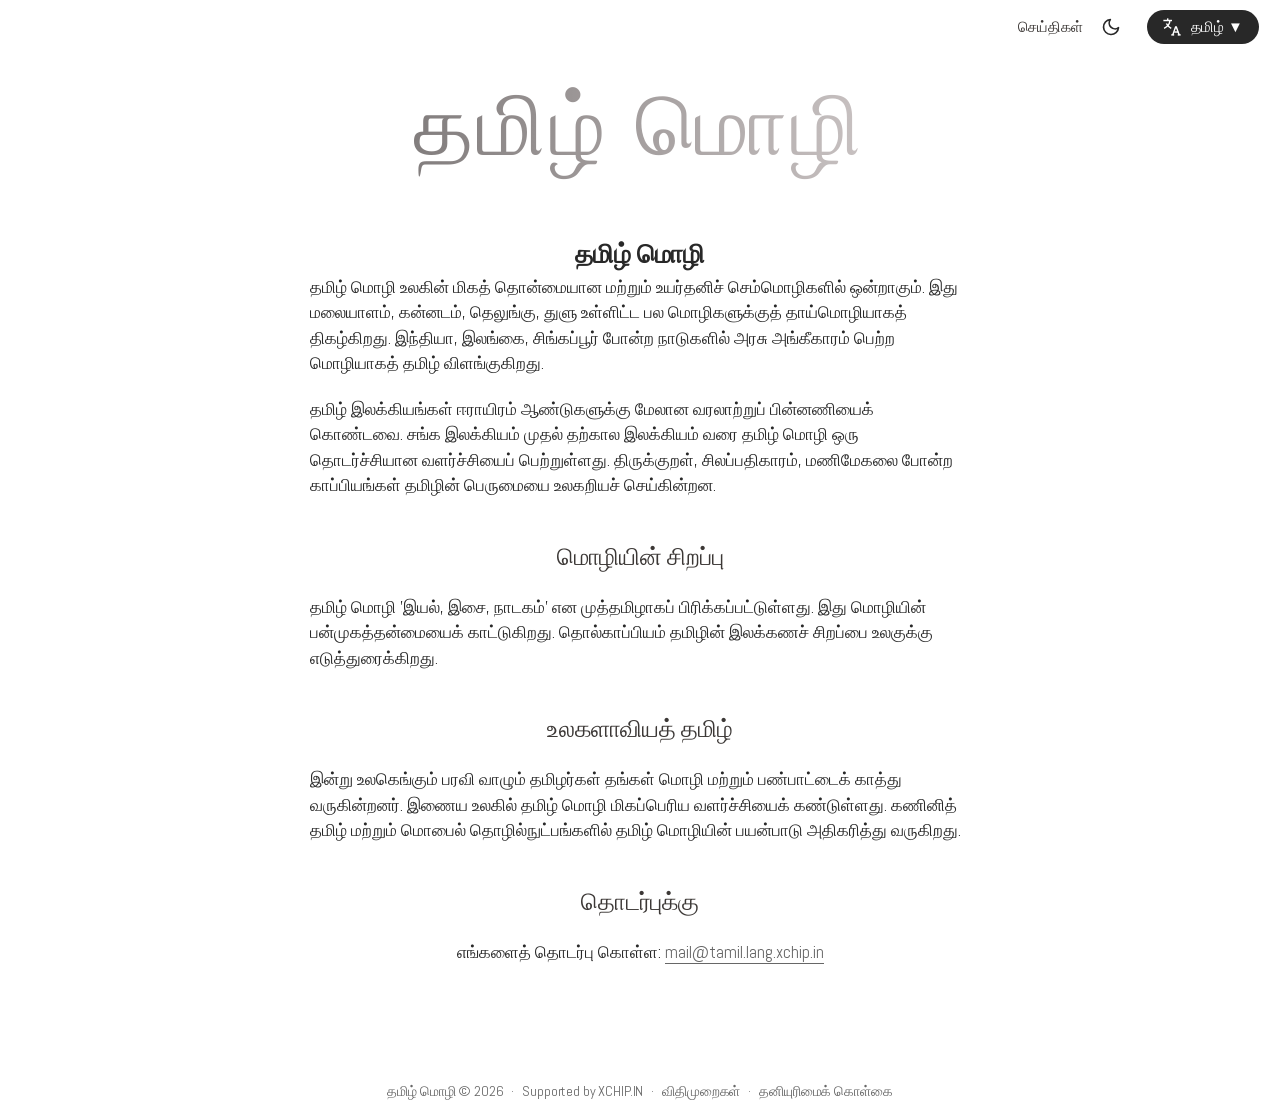
==== commit dab99be6: "Deploy to GitHub Pages" ====
--- a/index.html
+++ b/index.html
@@ -1 +1,10 @@
-<!DOCTYPE html><html lang="en" class="__variable_bde904 __variable_f241f1"><head><meta charSet="utf-8"/><meta name="viewport" content="width=device-width, initial-scale=1"/><link rel="preload" href="/_next/static/media/4c7c43bdd7a35c63-s.p.woff2" as="font" crossorigin="" type="font/woff2"/><link rel="preload" href="/_next/static/media/5e1bda47f81ec89a-s.p.woff2" as="font" crossorigin="" type="font/woff2"/><link rel="preload" href="/_next/static/media/6681946d7a6ccbb7-s.p.woff2" as="font" crossorigin="" type="font/woff2"/><link rel="preload" href="/_next/static/media/84f090e3b62fb9e3-s.p.woff2" as="font" crossorigin="" type="font/woff2"/><link rel="preload" href="/_next/static/media/e6fd32ec5acdd27d-s.p.woff2" as="font" crossorigin="" type="font/woff2"/><link rel="stylesheet" href="/_next/static/css/5c9dca700aecd4d2.css" data-precedence="next"/><link rel="preload" as="script" fetchPriority="low" href="/_next/static/chunks/webpack-5a1255510ad6fb88.js"/><script src="/_next/static/chunks/4bd1b696-7f4092adee896cfb.js" async=""></script><script src="/_next/static/chunks/517-1ec7c2b72d653d31.js" async=""></script><script src="/_next/static/chunks/main-app-f2e2899c8849ef08.js" async=""></script><script src="/_next/static/chunks/396-ff464c46c90c9ffe.js" async=""></script><script src="/_next/static/chunks/app/page-0033b0dbb8672c4e.js" async=""></script><meta name="next-size-adjust"/><title>தமிழ் மொழி</title><meta name="description" content="தமிழ் மொழி"/><link rel="canonical" href="https://tamil.lang.xchip.in"/><script src="/_next/static/chunks/polyfills-42372ed130431b0a.js" noModule=""></script></head><body><div id="wrapper"><header id="header"><div id="site-header" class="site-header" style="justify-content:flex-end"><div class="navbar-logo navbar-logo-hidden"><a href="/">தமிழ் மொழி</a></div><div class="nav-group"><nav class="top-nav"><a href="/news">செய்திகள்</a></nav><button id="menu-toggle" class="hamburger " aria-label="Open menu" aria-expanded="false" aria-controls="mobile-menu" type="button"><span></span><span></span><span></span></button></div></div><div id="mobile-menu" class="mobile-menu-overlay " aria-hidden="true" style="display:none"><div class="mobile-menu-header">தமிழ் மொழி</div><button class="mobile-menu-close" aria-label="Close menu">✕</button><nav class="mobile-menu-nav" role="navigation" aria-label="Mobile"><a href="/news">செய்திகள்</a></nav></div><div role="banner" class="logo-container"><a class="logo" href="/">தமிழ் மொழி</a></div></header><main id="main" class="index content"><article class="content"><h1 style="text-align:center">தமிழ் மொழி</h1><p>தமிழ் மொழி உலகின் மிகத் தொன்மையான மற்றும் உயர்தனிச் செம்மொழிகளில் ஒன்றாகும். இது மலையாளம், கன்னடம், தெலுங்கு, துளு உள்ளிட்ட பல மொழிகளுக்குத் தாய்மொழியாகத் திகழ்கிறது. இந்தியா, இலங்கை, சிங்கப்பூர் போன்ற நாடுகளில் அரசு அங்கீகாரம் பெற்ற மொழியாகத் தமிழ் விளங்குகிறது.</p><p>தமிழ் இலக்கியங்கள் ஈராயிரம் ஆண்டுகளுக்கு மேலான வரலாற்றுப் பின்னணியைக் கொண்டவை. சங்க இலக்கியம் முதல் தற்கால இலக்கியம் வரை தமிழ் மொழி ஒரு தொடர்ச்சியான வளர்ச்சியைப் பெற்றுள்ளது. திருக்குறள், சிலப்பதிகாரம், மணிமேகலை போன்ற காப்பியங்கள் தமிழின் பெருமையை உலகறியச் செய்கின்றன.</p><h2 style="text-align:center">மொழியின் சிறப்பு</h2><p>தமிழ் மொழி &#x27;இயல், இசை, நாடகம்&#x27; என முத்தமிழாகப் பிரிக்கப்பட்டுள்ளது. இது மொழியின் பன்முகத்தன்மையைக் காட்டுகிறது. தொல்காப்பியம் தமிழின் இலக்கணச் சிறப்பை உலகுக்கு எடுத்துரைக்கிறது.</p><h2 style="text-align:center">உலகளாவியத் தமிழ்</h2><p>இன்று உலகெங்கும் பரவி வாழும் தமிழர்கள் தங்கள் மொழி மற்றும் பண்பாட்டைக் காத்து வருகின்றனர். இணைய உலகில் தமிழ் மொழி மிகப்பெரிய வளர்ச்சியைக் கண்டுள்ளது. கணினித் தமிழ் மற்றும் மொபைல் தொழில்நுட்பங்களில் தமிழ் மொழியின் பயன்பாடு அதிகரித்து வருகிறது.</p><h2 style="text-align:center">தொடர்புக்கு</h2><p style="text-align:center">எங்களைத் தொடர்பு கொள்ள: <a href="mailto:mail@tamil.lang.xchip.in">mail@tamil.lang.xchip.in</a></p></article></main><footer id="footer"><div><span><a href="/">தமிழ் மொழி</a> © <!-- -->2026</span><span class="footer-separator">·</span><span>Supported by <a href="https://www.xchip.in" target="_blank" rel="noopener noreferrer">XCHIP.IN</a></span><span class="footer-separator" id="first-footer-separator">·</span><span><a href="/legal/terms">விதிமுறைகள்</a></span><span class="footer-separator">·</span><span><a href="/legal/privacy">தனியுரிமைக் கொள்கை</a></span></div></footer></div><script src="/_next/static/chunks/webpack-5a1255510ad6fb88.js" async=""></script><script>(self.__next_f=self.__next_f||[]).push([0])</script><script>self.__next_f.push([1,"7:\"$Sreact.fragment\"\n8:I[5244,[],\"\"]\n9:I[3866,[],\"\"]\na:I[4719,[\"396\",\"static/chunks/396-ff464c46c90c9ffe.js\",\"974\",\"static/chunks/app/page-0033b0dbb8672c4e.js\"],\"default\"]\nb:I[4839,[\"396\",\"static/chunks/396-ff464c46c90c9ffe.js\",\"974\",\"static/chunks/app/page-0033b0dbb8672c4e.js\"],\"\"]\nc:I[6213,[],\"OutletBoundary\"]\ne:I[6213,[],\"MetadataBoundary\"]\n10:I[6213,[],\"ViewportBoundary\"]\n12:I[4835,[],\"\"]\n1:HL[\"/_next/static/media/4c7c43bdd7a35c63-s.p.woff2\",\"font\",{\"crossOrigin\":\"\",\"type\":\"font/woff2\"}]\n2:HL[\"/_next/static/media/5e1bda47f81ec89a-s.p.woff2\",\"font\",{\"crossOrigin\":\"\",\"type\":\"font/woff2\"}]\n3:HL[\"/_next/static/media/6681946d7a6ccbb7-s.p.woff2\",\"font\",{\"crossOrigin\":\"\",\"type\":\"font/woff2\"}]\n4:HL[\"/_next/static/media/84f090e3b62fb9e3-s.p.woff2\",\"font\",{\"crossOrigin\":\"\",\"type\":\"font/woff2\"}]\n5:HL[\"/_next/static/media/e6fd32ec5acdd27d-s.p.woff2\",\"font\",{\"crossOrigin\":\"\",\"type\":\"font/woff2\"}]\n6:HL[\"/_next/static/css/5c9dca700aecd4d2.css\",\"style\"]\n"])</script><script>self.__next_f.push([1,"0:{\"P\":null,\"b\":\"CD7CO75oWw8wFFlNsIsf0\",\"p\":\"\",\"c\":[\"\",\"\"],\"i\":false,\"f\":[[[\"\",{\"children\":[\"__PAGE__\",{}]},\"$undefined\",\"$undefined\",true],[\"\",[\"$\",\"$7\",\"c\",{\"children\":[[[\"$\",\"link\",\"0\",{\"rel\":\"stylesheet\",\"href\":\"/_next/static/css/5c9dca700aecd4d2.css\",\"precedence\":\"next\",\"crossOrigin\":\"$undefined\",\"nonce\":\"$undefined\"}]],[\"$\",\"html\",null,{\"lang\":\"en\",\"className\":\"__variable_bde904 __variable_f241f1\",\"children\":[\"$\",\"body\",null,{\"children\":[\"$\",\"$L8\",null,{\"parallelRouterKey\":\"children\",\"segmentPath\":[\"children\"],\"error\":\"$undefined\",\"errorStyles\":\"$undefined\",\"errorScripts\":\"$undefined\",\"template\":[\"$\",\"$L9\",null,{}],\"templateStyles\":\"$undefined\",\"templateScripts\":\"$undefined\",\"notFound\":[[\"$\",\"title\",null,{\"children\":\"404: This page could not be found.\"}],[\"$\",\"div\",null,{\"style\":{\"fontFamily\":\"system-ui,\\\"Segoe UI\\\",Roboto,Helvetica,Arial,sans-serif,\\\"Apple Color Emoji\\\",\\\"Segoe UI Emoji\\\"\",\"height\":\"100vh\",\"textAlign\":\"center\",\"display\":\"flex\",\"flexDirection\":\"column\",\"alignItems\":\"center\",\"justifyContent\":\"center\"},\"children\":[\"$\",\"div\",null,{\"children\":[[\"$\",\"style\",null,{\"dangerouslySetInnerHTML\":{\"__html\":\"body{color:#000;background:#fff;margin:0}.next-error-h1{border-right:1px solid rgba(0,0,0,.3)}@media (prefers-color-scheme:dark){body{color:#fff;background:#000}.next-error-h1{border-right:1px solid rgba(255,255,255,.3)}}\"}}],[\"$\",\"h1\",null,{\"className\":\"next-error-h1\",\"style\":{\"display\":\"inline-block\",\"margin\":\"0 20px 0 0\",\"padding\":\"0 23px 0 0\",\"fontSize\":24,\"fontWeight\":500,\"verticalAlign\":\"top\",\"lineHeight\":\"49px\"},\"children\":\"404\"}],[\"$\",\"div\",null,{\"style\":{\"display\":\"inline-block\"},\"children\":[\"$\",\"h2\",null,{\"style\":{\"fontSize\":14,\"fontWeight\":400,\"lineHeight\":\"49px\",\"margin\":0},\"children\":\"This page could not be found.\"}]}]]}]}]],\"notFoundStyles\":[]}]}]}]]}],{\"children\":[\"__PAGE__\",[\"$\",\"$7\",\"c\",{\"children\":[[\"$\",\"div\",null,{\"id\":\"wrapper\",\"children\":[[\"$\",\"$La\",null,{\"showLogo\":true,\"showNavbarLogo\":true}],[\"$\",\"main\",null,{\"id\":\"main\",\"className\":\"index content\",\"children\":[\"$\",\"article\",null,{\"className\":\"content\",\"children\":[[\"$\",\"h1\",null,{\"style\":{\"textAlign\":\"center\"},\"children\":\"தமிழ் மொழி\"}],[\"$\",\"p\",null,{\"children\":\"தமிழ் மொழி உலகின் மிகத் தொன்மையான மற்றும் உயர்தனிச் செம்மொழிகளில் ஒன்றாகும். இது மலையாளம், கன்னடம், தெலுங்கு, துளு உள்ளிட்ட பல மொழிகளுக்குத் தாய்மொழியாகத் திகழ்கிறது. இந்தியா, இலங்கை, சிங்கப்பூர் போன்ற நாடுகளில் அரசு அங்கீகாரம் பெற்ற மொழியாகத் தமிழ் விளங்குகிறது.\"}],[\"$\",\"p\",null,{\"children\":\"தமிழ் இலக்கியங்கள் ஈராயிரம் ஆண்டுகளுக்கு மேலான வரலாற்றுப் பின்னணியைக் கொண்டவை. சங்க இலக்கியம் முதல் தற்கால இலக்கியம் வரை தமிழ் மொழி ஒரு தொடர்ச்சியான வளர்ச்சியைப் பெற்றுள்ளது. திருக்குறள், சிலப்பதிகாரம், மணிமேகலை போன்ற காப்பியங்கள் தமிழின் பெருமையை உலகறியச் செய்கின்றன.\"}],[\"$\",\"h2\",null,{\"style\":{\"textAlign\":\"center\"},\"children\":\"மொழியின் சிறப்பு\"}],[\"$\",\"p\",null,{\"children\":\"தமிழ் மொழி 'இயல், இசை, நாடகம்' என முத்தமிழாகப் பிரிக்கப்பட்டுள்ளது. இது மொழியின் பன்முகத்தன்மையைக் காட்டுகிறது. தொல்காப்பியம் தமிழின் இலக்கணச் சிறப்பை உலகுக்கு எடுத்துரைக்கிறது.\"}],[\"$\",\"h2\",null,{\"style\":{\"textAlign\":\"center\"},\"children\":\"உலகளாவியத் தமிழ்\"}],[\"$\",\"p\",null,{\"children\":\"இன்று உலகெங்கும் பரவி வாழும் தமிழர்கள் தங்கள் மொழி மற்றும் பண்பாட்டைக் காத்து வருகின்றனர். இணைய உலகில் தமிழ் மொழி மிகப்பெரிய வளர்ச்சியைக் கண்டுள்ளது. கணினித் தமிழ் மற்றும் மொபைல் தொழில்நுட்பங்களில் தமிழ் மொழியின் பயன்பாடு அதிகரித்து வருகிறது.\"}],[\"$\",\"h2\",null,{\"style\":{\"textAlign\":\"center\"},\"children\":\"தொடர்புக்கு\"}],[\"$\",\"p\",null,{\"style\":{\"textAlign\":\"center\"},\"children\":[\"எங்களைத் தொடர்பு கொள்ள: \",[\"$\",\"a\",null,{\"href\":\"mailto:mail@tamil.lang.xchip.in\",\"children\":\"mail@tamil.lang.xchip.in\"}]]}]]}]}],[\"$\",\"footer\",null,{\"id\":\"footer\",\"children\":[\"$\",\"div\",null,{\"children\":[[\"$\",\"span\",null,{\"children\":[[\"$\",\"$Lb\",null,{\"href\":\"/\",\"children\":\"தமிழ் மொழி\"}],\" © \",2026]}],[\"$\",\"span\",null,{\"className\":\"footer-separator\",\"children\":\"·\"}],[\"$\",\"span\",null,{\"children\":[\"Supported by \",[\"$\",\"a\",null,{\"href\":\"https://www.xchip.in\",\"target\":\"_blank\",\"rel\":\"noopener noreferrer\",\"children\":\"XCHIP.IN\"}]]}],[\"$\",\"span\",null,{\"className\":\"footer-separator\",\"id\":\"first-footer-separator\",\"children\":\"·\"}],[\"$\",\"span\",null,{\"children\":[\"$\",\"$Lb\",null,{\"href\":\"/legal/terms\",\"children\":\"விதிமுறைகள்\"}]}],[\"$\",\"span\",null,{\"className\":\"footer-separator\",\"children\":\"·\"}],[\"$\",\"span\",null,{\"children\":[\"$\",\"$Lb\",null,{\"href\":\"/legal/privacy\",\"children\":\"தனியுரிமைக் கொள்கை\"}]}]]}]}]]}],null,[\"$\",\"$Lc\",null,{\"children\":\"$Ld\"}]]}],{},null]},null],[\"$\",\"$7\",\"h\",{\"children\":[null,[\"$\",\"$7\",\"1o0a_-5alhuPzTUBLSF4P\",{\"children\":[[\"$\",\"$Le\",null,{\"children\":\"$Lf\"}],[\"$\",\"$L10\",null,{\"children\":\"$L11\"}],[\"$\",\"meta\",null,{\"name\":\"next-size-adjust\"}]]}]]}]]],\"m\":\"$undefined\",\"G\":[\"$12\",\"$undefined\"],\"s\":false,\"S\":true}\n"])</script><script>self.__next_f.push([1,"11:[[\"$\",\"meta\",\"0\",{\"name\":\"viewport\",\"content\":\"width=device-width, initial-scale=1\"}]]\nf:[[\"$\",\"meta\",\"0\",{\"charSet\":\"utf-8\"}],[\"$\",\"title\",\"1\",{\"children\":\"தமிழ் மொழி\"}],[\"$\",\"meta\",\"2\",{\"name\":\"description\",\"content\":\"தமிழ் மொழி\"}],[\"$\",\"link\",\"3\",{\"rel\":\"canonical\",\"href\":\"https://tamil.lang.xchip.in\"}]]\n"])</script><script>self.__next_f.push([1,"d:null\n"])</script></body></html>+<!DOCTYPE html><html lang="en" class="__variable_bde904 __variable_f241f1"><head><meta charSet="utf-8"/><meta name="viewport" content="width=device-width, initial-scale=1"/><link rel="preload" href="/_next/static/media/4c7c43bdd7a35c63-s.p.woff2" as="font" crossorigin="" type="font/woff2"/><link rel="preload" href="/_next/static/media/5e1bda47f81ec89a-s.p.woff2" as="font" crossorigin="" type="font/woff2"/><link rel="preload" href="/_next/static/media/6681946d7a6ccbb7-s.p.woff2" as="font" crossorigin="" type="font/woff2"/><link rel="preload" href="/_next/static/media/84f090e3b62fb9e3-s.p.woff2" as="font" crossorigin="" type="font/woff2"/><link rel="preload" href="/_next/static/media/e6fd32ec5acdd27d-s.p.woff2" as="font" crossorigin="" type="font/woff2"/><link rel="stylesheet" href="/_next/static/css/f4fc0f66d2e7a70c.css" data-precedence="next"/><link rel="preload" as="script" fetchPriority="low" href="/_next/static/chunks/webpack-5a1255510ad6fb88.js"/><script src="/_next/static/chunks/4bd1b696-1129ded6c0b3841f.js" async=""></script><script src="/_next/static/chunks/517-d280133a0a607e3b.js" async=""></script><script src="/_next/static/chunks/main-app-f2e2899c8849ef08.js" async=""></script><script src="/_next/static/chunks/463-9179946f20cd15da.js" async=""></script><script src="/_next/static/chunks/51-7bdf21cecf07a46c.js" async=""></script><script src="/_next/static/chunks/app/page-ec8eda57a0ad0afb.js" async=""></script><meta name="next-size-adjust"/><title>தமிழ் மொழி</title><meta name="description" content="தமிழ் மொழி"/><link rel="canonical" href="https://tamil.lang.xchip.in"/><script>
+              (function() {
+                try {
+                  var theme = localStorage.getItem('theme');
+                  var supportDarkMode = window.matchMedia('(prefers-color-scheme: dark)').matches === true;
+                  if (!theme && supportDarkMode) theme = 'dark';
+                  if (theme === 'dark') document.body.classList.add('darkmode');
+                } catch (e) {}
+              })();
+            </script><script src="/_next/static/chunks/polyfills-42372ed130431b0a.js" noModule=""></script></head><body><div id="wrapper"><header id="header"><div id="site-header" class="site-header" style="justify-content:flex-end"><div class="navbar-logo navbar-logo-hidden"><a href="/">தமிழ் மொழி</a></div><div class="nav-group"><nav class="top-nav"><a href="/news">செய்திகள்</a></nav><button class="dark-mode-toggle" aria-label="Toggle dark mode"><svg id="moon" xmlns="http://www.w3.org/2000/svg" width="20" height="20" viewBox="0 0 24 24" fill="none" stroke="currentColor" stroke-width="2" stroke-linecap="round" stroke-linejoin="round"><path d="M21 12.79A9 9 0 1 1 11.21 3 7 7 0 0 0 21 12.79z"></path></svg></button><div class="lang-dropdown-container"><button class="lang-btn" aria-label="Select language"><svg viewBox="0 0 24 24" width="18" height="18" xmlns="http://www.w3.org/2000/svg" style="flex-shrink:0"><line x1="0.5" y1="3.35" x2="12" y2="3.35" stroke="currentColor" stroke-width="1.92" stroke-miterlimit="10"></line><line x1="6.25" y1="0.48" x2="6.25" y2="3.35" stroke="currentColor" stroke-width="1.92" stroke-miterlimit="10"></line><path d="M9.12,3.35c0,3.52-3.28,8.2-7.66,10.55" stroke="currentColor" stroke-width="1.92" stroke-miterlimit="10" fill="none"></path><path d="M4.51,7.37A16.4,16.4,0,0,0,11,13.9" stroke="currentColor" stroke-width="1.92" stroke-miterlimit="10" fill="none"></path><polyline points="12.96 22.52 16.79 11.98 17.75 11.98 21.58 22.52" stroke="currentColor" stroke-width="1.92" stroke-miterlimit="10" fill="none"></polyline><line x1="20.43" y1="18.69" x2="15.07" y2="18.69" stroke="currentColor" stroke-width="1.92" stroke-miterlimit="10"></line><line x1="11.04" y1="22.52" x2="14.88" y2="22.52" stroke="currentColor" stroke-width="1.92" stroke-miterlimit="10"></line><line x1="19.67" y1="22.52" x2="23.5" y2="22.52" stroke="currentColor" stroke-width="1.92" stroke-miterlimit="10"></line></svg><span class="lang-text">தமிழ்<!-- --> ▼</span></button>            </div><button id="menu-toggle" class="hamburger " aria-label="Open menu" aria-expanded="false" aria-controls="mobile-menu" type="button"><span></span><span></span><span></span></button></div></div><div id="mobile-menu" class="mobile-menu-overlay " aria-hidden="true" style="display:none"><div class="mobile-menu-header">தமிழ் மொழி</div><button class="mobile-menu-close" aria-label="Close menu">✕</button><nav class="mobile-menu-nav" role="navigation" aria-label="Mobile"><a href="/">முகப்பு</a><a href="/news">செய்திகள்</a></nav></div><div role="banner" class="logo-container"><a class="logo" href="/">தமிழ் மொழி</a></div></header><main id="main" class="index content"><article class="content"><h1 style="text-align:center">தமிழ் மொழி</h1><p>தமிழ் மொழி உலகின் மிகத் தொன்மையான மற்றும் உயர்தனிச் செம்மொழிகளில் ஒன்றாகும். இது மலையாளம், கன்னடம், தெலுங்கு, துளு உள்ளிட்ட பல மொழிகளுக்குத் தாய்மொழியாகத் திகழ்கிறது. இந்தியா, இலங்கை, சிங்கப்பூர் போன்ற நாடுகளில் அரசு அங்கீகாரம் பெற்ற மொழியாகத் தமிழ் விளங்குகிறது.</p><p>தமிழ் இலக்கியங்கள் ஈராயிரம் ஆண்டுகளுக்கு மேலான வரலாற்றுப் பின்னணியைக் கொண்டவை. சங்க இலக்கியம் முதல் தற்கால இலக்கியம் வரை தமிழ் மொழி ஒரு தொடர்ச்சியான வளர்ச்சியைப் பெற்றுள்ளது. திருக்குறள், சிலப்பதிகாரம், மணிமேகலை போன்ற காப்பியங்கள் தமிழின் பெருமையை உலகறியச் செய்கின்றன.</p><h2 style="text-align:center">மொழியின் சிறப்பு</h2><p>தமிழ் மொழி &#x27;இயல், இசை, நாடகம்&#x27; என முத்தமிழாகப் பிரிக்கப்பட்டுள்ளது. இது மொழியின் பன்முகத்தன்மையைக் காட்டுகிறது. தொல்காப்பியம் தமிழின் இலக்கணச் சிறப்பை உலகுக்கு எடுத்துரைக்கிறது.</p><h2 style="text-align:center">உலகளாவியத் தமிழ்</h2><p>இன்று உலகெங்கும் பரவி வாழும் தமிழர்கள் தங்கள் மொழி மற்றும் பண்பாட்டைக் காத்து வருகின்றனர். இணைய உலகில் தமிழ் மொழி மிகப்பெரிய வளர்ச்சியைக் கண்டுள்ளது. கணினித் தமிழ் மற்றும் மொபைல் தொழில்நுட்பங்களில் தமிழ் மொழியின் பயன்பாடு அதிகரித்து வருகிறது.</p><h2 style="text-align:center">தொடர்புக்கு</h2><p style="text-align:center">எங்களைத் தொடர்பு கொள்ள: <a href="mailto:mail@tamil.lang.xchip.in">mail@tamil.lang.xchip.in</a></p></article></main><footer id="footer"><div><span><a href="/">தமிழ் மொழி</a> © <!-- -->2026</span><span class="footer-separator">·</span><span>Supported by<!-- --> <a href="https://www.xchip.in" target="_blank" rel="noopener noreferrer">XCHIP.IN</a></span><span class="footer-separator" id="first-footer-separator">·</span><span><a href="/legal/terms">விதிமுறைகள்</a></span><span class="footer-separator">·</span><span><a href="/legal/privacy">தனியுரிமைக் கொள்கை</a></span></div></footer></div><script src="/_next/static/chunks/webpack-5a1255510ad6fb88.js" async=""></script><script>(self.__next_f=self.__next_f||[]).push([0])</script><script>self.__next_f.push([1,"7:\"$Sreact.fragment\"\n8:I[5244,[],\"\"]\n9:I[3866,[],\"\"]\na:I[4719,[\"463\",\"static/chunks/463-9179946f20cd15da.js\",\"51\",\"static/chunks/51-7bdf21cecf07a46c.js\",\"974\",\"static/chunks/app/page-ec8eda57a0ad0afb.js\"],\"default\"]\nb:I[2509,[\"463\",\"static/chunks/463-9179946f20cd15da.js\",\"51\",\"static/chunks/51-7bdf21cecf07a46c.js\",\"974\",\"static/chunks/app/page-ec8eda57a0ad0afb.js\"],\"default\"]\nc:I[6213,[],\"OutletBoundary\"]\ne:I[6213,[],\"MetadataBoundary\"]\n10:I[6213,[],\"ViewportBoundary\"]\n12:I[4835,[],\"\"]\n1:HL[\"/_next/static/media/4c7c43bdd7a35c63-s.p.woff2\",\"font\",{\"crossOrigin\":\"\",\"type\":\"font/woff2\"}]\n2:HL[\"/_next/static/media/5e1bda47f81ec89a-s.p.woff2\",\"font\",{\"crossOrigin\":\"\",\"type\":\"font/woff2\"}]\n3:HL[\"/_next/static/media/6681946d7a6ccbb7-s.p.woff2\",\"font\",{\"crossOrigin\":\"\",\"type\":\"font/woff2\"}]\n4:HL[\"/_next/static/media/84f090e3b62fb9e3-s.p.woff2\",\"font\",{\"crossOrigin\":\"\",\"type\":\"font/woff2\"}]\n5:HL[\"/_next/static/media/e6fd32ec5acdd27d-s.p.woff2\",\"font\",{\"crossOrigin\":\"\",\"type\":\"font/woff2\"}]\n6:HL[\"/_next/static/css/f4fc0f66d2e7a70c.css\",\"style\"]\n"])</script><script>self.__next_f.push([1,"0:{\"P\":null,\"b\":\"-tnL8A98_Y5IcuQzlkwz-\",\"p\":\"\",\"c\":[\"\",\"\"],\"i\":false,\"f\":[[[\"\",{\"children\":[\"__PAGE__\",{}]},\"$undefined\",\"$undefined\",true],[\"\",[\"$\",\"$7\",\"c\",{\"children\":[[[\"$\",\"link\",\"0\",{\"rel\":\"stylesheet\",\"href\":\"/_next/static/css/f4fc0f66d2e7a70c.css\",\"precedence\":\"next\",\"crossOrigin\":\"$undefined\",\"nonce\":\"$undefined\"}]],[\"$\",\"html\",null,{\"lang\":\"en\",\"className\":\"__variable_bde904 __variable_f241f1\",\"children\":[[\"$\",\"head\",null,{\"children\":[\"$\",\"script\",null,{\"dangerouslySetInnerHTML\":{\"__html\":\"\\n              (function() {\\n                try {\\n                  var theme = localStorage.getItem('theme');\\n                  var supportDarkMode = window.matchMedia('(prefers-color-scheme: dark)').matches === true;\\n                  if (!theme \u0026\u0026 supportDarkMode) theme = 'dark';\\n                  if (theme === 'dark') document.body.classList.add('darkmode');\\n                } catch (e) {}\\n              })();\\n            \"}}]}],[\"$\",\"body\",null,{\"children\":[\"$\",\"$L8\",null,{\"parallelRouterKey\":\"children\",\"segmentPath\":[\"children\"],\"error\":\"$undefined\",\"errorStyles\":\"$undefined\",\"errorScripts\":\"$undefined\",\"template\":[\"$\",\"$L9\",null,{}],\"templateStyles\":\"$undefined\",\"templateScripts\":\"$undefined\",\"notFound\":[[\"$\",\"title\",null,{\"children\":\"404: This page could not be found.\"}],[\"$\",\"div\",null,{\"style\":{\"fontFamily\":\"system-ui,\\\"Segoe UI\\\",Roboto,Helvetica,Arial,sans-serif,\\\"Apple Color Emoji\\\",\\\"Segoe UI Emoji\\\"\",\"height\":\"100vh\",\"textAlign\":\"center\",\"display\":\"flex\",\"flexDirection\":\"column\",\"alignItems\":\"center\",\"justifyContent\":\"center\"},\"children\":[\"$\",\"div\",null,{\"children\":[[\"$\",\"style\",null,{\"dangerouslySetInnerHTML\":{\"__html\":\"body{color:#000;background:#fff;margin:0}.next-error-h1{border-right:1px solid rgba(0,0,0,.3)}@media (prefers-color-scheme:dark){body{color:#fff;background:#000}.next-error-h1{border-right:1px solid rgba(255,255,255,.3)}}\"}}],[\"$\",\"h1\",null,{\"className\":\"next-error-h1\",\"style\":{\"display\":\"inline-block\",\"margin\":\"0 20px 0 0\",\"padding\":\"0 23px 0 0\",\"fontSize\":24,\"fontWeight\":500,\"verticalAlign\":\"top\",\"lineHeight\":\"49px\"},\"children\":\"404\"}],[\"$\",\"div\",null,{\"style\":{\"display\":\"inline-block\"},\"children\":[\"$\",\"h2\",null,{\"style\":{\"fontSize\":14,\"fontWeight\":400,\"lineHeight\":\"49px\",\"margin\":0},\"children\":\"This page could not be found.\"}]}]]}]}]],\"notFoundStyles\":[]}]}]]}]]}],{\"children\":[\"__PAGE__\",[\"$\",\"$7\",\"c\",{\"children\":[[\"$\",\"div\",null,{\"id\":\"wrapper\",\"children\":[[\"$\",\"$La\",null,{\"showLogo\":true,\"showNavbarLogo\":true}],[\"$\",\"main\",null,{\"id\":\"main\",\"className\":\"index content\",\"children\":[\"$\",\"article\",null,{\"className\":\"content\",\"children\":[[\"$\",\"h1\",null,{\"style\":{\"textAlign\":\"center\"},\"children\":\"தமிழ் மொழி\"}],[\"$\",\"p\",null,{\"children\":\"தமிழ் மொழி உலகின் மிகத் தொன்மையான மற்றும் உயர்தனிச் செம்மொழிகளில் ஒன்றாகும். இது மலையாளம், கன்னடம், தெலுங்கு, துளு உள்ளிட்ட பல மொழிகளுக்குத் தாய்மொழியாகத் திகழ்கிறது. இந்தியா, இலங்கை, சிங்கப்பூர் போன்ற நாடுகளில் அரசு அங்கீகாரம் பெற்ற மொழியாகத் தமிழ் விளங்குகிறது.\"}],[\"$\",\"p\",null,{\"children\":\"தமிழ் இலக்கியங்கள் ஈராயிரம் ஆண்டுகளுக்கு மேலான வரலாற்றுப் பின்னணியைக் கொண்டவை. சங்க இலக்கியம் முதல் தற்கால இலக்கியம் வரை தமிழ் மொழி ஒரு தொடர்ச்சியான வளர்ச்சியைப் பெற்றுள்ளது. திருக்குறள், சிலப்பதிகாரம், மணிமேகலை போன்ற காப்பியங்கள் தமிழின் பெருமையை உலகறியச் செய்கின்றன.\"}],[\"$\",\"h2\",null,{\"style\":{\"textAlign\":\"center\"},\"children\":\"மொழியின் சிறப்பு\"}],[\"$\",\"p\",null,{\"children\":\"தமிழ் மொழி 'இயல், இசை, நாடகம்' என முத்தமிழாகப் பிரிக்கப்பட்டுள்ளது. இது மொழியின் பன்முகத்தன்மையைக் காட்டுகிறது. தொல்காப்பியம் தமிழின் இலக்கணச் சிறப்பை உலகுக்கு எடுத்துரைக்கிறது.\"}],[\"$\",\"h2\",null,{\"style\":{\"textAlign\":\"center\"},\"children\":\"உலகளாவியத் தமிழ்\"}],[\"$\",\"p\",null,{\"children\":\"இன்று உலகெங்கும் பரவி வாழும் தமிழர்கள் தங்கள் மொழி மற்றும் பண்பாட்டைக் காத்து வருகின்றனர். இணைய உலகில் தமிழ் மொழி மிகப்பெரிய வளர்ச்சியைக் கண்டுள்ளது. கணினித் தமிழ் மற்றும் மொபைல் தொழில்நுட்பங்களில் தமிழ் மொழியின் பயன்பாடு அதிகரித்து வருகிறது.\"}],[\"$\",\"h2\",null,{\"style\":{\"textAlign\":\"center\"},\"children\":\"தொடர்புக்கு\"}],[\"$\",\"p\",null,{\"style\":{\"textAlign\":\"center\"},\"children\":[\"எங்களைத் தொடர்பு கொள்ள: \",[\"$\",\"a\",null,{\"href\":\"mailto:mail@tamil.lang.xchip.in\",\"children\":\"mail@tamil.lang.xchip.in\"}]]}]]}]}],[\"$\",\"$Lb\",null,{}]]}],null,[\"$\",\"$Lc\",null,{\"children\":\"$Ld\"}]]}],{},null]},null],[\"$\",\"$7\",\"h\",{\"children\":[null,[\"$\",\"$7\",\"JkIHZrBzAVu19Svsyopcu\",{\"children\":[[\"$\",\"$Le\",null,{\"children\":\"$Lf\"}],[\"$\",\"$L10\",null,{\"children\":\"$L11\"}],[\"$\",\"meta\",null,{\"name\":\"next-size-adjust\"}]]}]]}]]],\"m\":\"$undefined\",\"G\":[\"$12\",\"$undefined\"],\"s\":false,\"S\":true}\n"])</script><script>self.__next_f.push([1,"11:[[\"$\",\"meta\",\"0\",{\"name\":\"viewport\",\"content\":\"width=device-width, initial-scale=1\"}]]\nf:[[\"$\",\"meta\",\"0\",{\"charSet\":\"utf-8\"}],[\"$\",\"title\",\"1\",{\"children\":\"தமிழ் மொழி\"}],[\"$\",\"meta\",\"2\",{\"name\":\"description\",\"content\":\"தமிழ் மொழி\"}],[\"$\",\"link\",\"3\",{\"rel\":\"canonical\",\"href\":\"https://tamil.lang.xchip.in\"}]]\n"])</script><script>self.__next_f.push([1,"d:null\n"])</script></body></html>
--- a/_next/static/css/f4fc0f66d2e7a70c.css
+++ b/_next/static/css/f4fc0f66d2e7a70c.css
@@ -0,0 +1 @@
+@font-face{font-family:Chakra Petch;font-style:normal;font-weight:400;font-display:swap;src:url(/_next/static/media/c43ef54631c6ad3c-s.woff2) format("woff2");unicode-range:u+02d7,u+0303,u+0331,u+0e01-0e5b,u+200c-200d,u+25cc}@font-face{font-family:Chakra Petch;font-style:normal;font-weight:400;font-display:swap;src:url(/_next/static/media/48b76bf2200d991e-s.woff2) format("woff2");unicode-range:u+0102-0103,u+0110-0111,u+0128-0129,u+0168-0169,u+01a0-01a1,u+01af-01b0,u+0300-0301,u+0303-0304,u+0308-0309,u+0323,u+0329,u+1ea0-1ef9,u+20ab}@font-face{font-family:Chakra Petch;font-style:normal;font-weight:400;font-display:swap;src:url(/_next/static/media/29e4af7482351bce-s.woff2) format("woff2");unicode-range:u+0100-02ba,u+02bd-02c5,u+02c7-02cc,u+02ce-02d7,u+02dd-02ff,u+0304,u+0308,u+0329,u+1d00-1dbf,u+1e00-1e9f,u+1ef2-1eff,u+2020,u+20a0-20ab,u+20ad-20c0,u+2113,u+2c60-2c7f,u+a720-a7ff}@font-face{font-family:Chakra Petch;font-style:normal;font-weight:400;font-display:swap;src:url(/_next/static/media/e6fd32ec5acdd27d-s.p.woff2) format("woff2");unicode-range:u+00??,u+0131,u+0152-0153,u+02bb-02bc,u+02c6,u+02da,u+02dc,u+0304,u+0308,u+0329,u+2000-206f,u+20ac,u+2122,u+2191,u+2193,u+2212,u+2215,u+feff,u+fffd}@font-face{font-family:Chakra Petch;font-style:normal;font-weight:500;font-display:swap;src:url(/_next/static/media/3926fa88ed32c251-s.woff2) format("woff2");unicode-range:u+02d7,u+0303,u+0331,u+0e01-0e5b,u+200c-200d,u+25cc}@font-face{font-family:Chakra Petch;font-style:normal;font-weight:500;font-display:swap;src:url(/_next/static/media/c3206c67a3393998-s.woff2) format("woff2");unicode-range:u+0102-0103,u+0110-0111,u+0128-0129,u+0168-0169,u+01a0-01a1,u+01af-01b0,u+0300-0301,u+0303-0304,u+0308-0309,u+0323,u+0329,u+1ea0-1ef9,u+20ab}@font-face{font-family:Chakra Petch;font-style:normal;font-weight:500;font-display:swap;src:url(/_next/static/media/b7d7f401753dc0c4-s.woff2) format("woff2");unicode-range:u+0100-02ba,u+02bd-02c5,u+02c7-02cc,u+02ce-02d7,u+02dd-02ff,u+0304,u+0308,u+0329,u+1d00-1dbf,u+1e00-1e9f,u+1ef2-1eff,u+2020,u+20a0-20ab,u+20ad-20c0,u+2113,u+2c60-2c7f,u+a720-a7ff}@font-face{font-family:Chakra Petch;font-style:normal;font-weight:500;font-display:swap;src:url(/_next/static/media/6681946d7a6ccbb7-s.p.woff2) format("woff2");unicode-range:u+00??,u+0131,u+0152-0153,u+02bb-02bc,u+02c6,u+02da,u+02dc,u+0304,u+0308,u+0329,u+2000-206f,u+20ac,u+2122,u+2191,u+2193,u+2212,u+2215,u+feff,u+fffd}@font-face{font-family:Chakra Petch;font-style:normal;font-weight:600;font-display:swap;src:url(/_next/static/media/1fc9a8acda3903f0-s.woff2) format("woff2");unicode-range:u+02d7,u+0303,u+0331,u+0e01-0e5b,u+200c-200d,u+25cc}@font-face{font-family:Chakra Petch;font-style:normal;font-weight:600;font-display:swap;src:url(/_next/static/media/7b750d5bfef15842-s.woff2) format("woff2");unicode-range:u+0102-0103,u+0110-0111,u+0128-0129,u+0168-0169,u+01a0-01a1,u+01af-01b0,u+0300-0301,u+0303-0304,u+0308-0309,u+0323,u+0329,u+1ea0-1ef9,u+20ab}@font-face{font-family:Chakra Petch;font-style:normal;font-weight:600;font-display:swap;src:url(/_next/static/media/2a7c45462b39533e-s.woff2) format("woff2");unicode-range:u+0100-02ba,u+02bd-02c5,u+02c7-02cc,u+02ce-02d7,u+02dd-02ff,u+0304,u+0308,u+0329,u+1d00-1dbf,u+1e00-1e9f,u+1ef2-1eff,u+2020,u+20a0-20ab,u+20ad-20c0,u+2113,u+2c60-2c7f,u+a720-a7ff}@font-face{font-family:Chakra Petch;font-style:normal;font-weight:600;font-display:swap;src:url(/_next/static/media/4c7c43bdd7a35c63-s.p.woff2) format("woff2");unicode-range:u+00??,u+0131,u+0152-0153,u+02bb-02bc,u+02c6,u+02da,u+02dc,u+0304,u+0308,u+0329,u+2000-206f,u+20ac,u+2122,u+2191,u+2193,u+2212,u+2215,u+feff,u+fffd}@font-face{font-family:Chakra Petch;font-style:normal;font-weight:700;font-display:swap;src:url(/_next/static/media/8d541ca8617572f0-s.woff2) format("woff2");unicode-range:u+02d7,u+0303,u+0331,u+0e01-0e5b,u+200c-200d,u+25cc}@font-face{font-family:Chakra Petch;font-style:normal;font-weight:700;font-display:swap;src:url(/_next/static/media/3955bbd902881c26-s.woff2) format("woff2");unicode-range:u+0102-0103,u+0110-0111,u+0128-0129,u+0168-0169,u+01a0-01a1,u+01af-01b0,u+0300-0301,u+0303-0304,u+0308-0309,u+0323,u+0329,u+1ea0-1ef9,u+20ab}@font-face{font-family:Chakra Petch;font-style:normal;font-weight:700;font-display:swap;src:url(/_next/static/media/f6d84cc3be9d6158-s.woff2) format("woff2");unicode-range:u+0100-02ba,u+02bd-02c5,u+02c7-02cc,u+02ce-02d7,u+02dd-02ff,u+0304,u+0308,u+0329,u+1d00-1dbf,u+1e00-1e9f,u+1ef2-1eff,u+2020,u+20a0-20ab,u+20ad-20c0,u+2113,u+2c60-2c7f,u+a720-a7ff}@font-face{font-family:Chakra Petch;font-style:normal;font-weight:700;font-display:swap;src:url(/_next/static/media/84f090e3b62fb9e3-s.p.woff2) format("woff2");unicode-range:u+00??,u+0131,u+0152-0153,u+02bb-02bc,u+02c6,u+02da,u+02dc,u+0304,u+0308,u+0329,u+2000-206f,u+20ac,u+2122,u+2191,u+2193,u+2212,u+2215,u+feff,u+fffd}@font-face{font-family:Chakra Petch Fallback;src:local("Arial");ascent-override:96.77%;descent-override:30.05%;line-gap-override:0.00%;size-adjust:102.51%}.__className_bde904{font-family:Chakra Petch,Chakra Petch Fallback;font-style:normal}.__variable_bde904{--font-chakra-petch:"Chakra Petch","Chakra Petch Fallback"}@font-face{font-family:Abel;font-style:normal;font-weight:400;font-display:swap;src:url(/_next/static/media/5e1bda47f81ec89a-s.p.woff2) format("woff2");unicode-range:u+00??,u+0131,u+0152-0153,u+02bb-02bc,u+02c6,u+02da,u+02dc,u+0304,u+0308,u+0329,u+2000-206f,u+20ac,u+2122,u+2191,u+2193,u+2212,u+2215,u+feff,u+fffd}@font-face{font-family:Abel Fallback;src:local("Arial");ascent-override:114.21%;descent-override:34.39%;line-gap-override:0.00%;size-adjust:85.76%}.__className_f241f1{font-family:Abel,Abel Fallback;font-weight:400;font-style:normal}.__variable_f241f1{--font-abel:"Abel","Abel Fallback"}@font-face{font-family:GT America;src:url(/fonts/GT-America-Standard-Regular-Trial.otf) format("opentype");font-weight:400;font-style:normal;font-display:swap}@font-face{font-family:GT America;src:url(/fonts/GT-America-Standard-Regular-Italic-Trial.otf) format("opentype");font-weight:400;font-style:italic;font-display:swap}@font-face{font-family:GT America;src:url(/fonts/GT-America-Standard-Medium-Trial.otf) format("opentype");font-weight:500;font-style:normal;font-display:swap}@font-face{font-family:GT America;src:url(/fonts/GT-America-Standard-Medium-Italic-Trial.otf) format("opentype");font-weight:500;font-style:italic;font-display:swap}@font-face{font-family:GT America;src:url(/fonts/GT-America-Standard-Bold-Trial.otf) format("opentype");font-weight:700;font-style:normal;font-display:swap}@font-face{font-family:GT America;src:url(/fonts/GT-America-Standard-Bold-Italic-Trial.otf) format("opentype");font-weight:700;font-style:italic;font-display:swap}@font-face{font-family:GT America;src:url(/fonts/GT-America-Standard-Light-Trial.otf) format("opentype");font-weight:300;font-style:normal;font-display:swap}@font-face{font-family:GT America;src:url(/fonts/GT-America-Standard-Black-Trial.otf) format("opentype");font-weight:900;font-style:normal;font-display:swap}:root{--bg_h:#fff;--bg:#fff;--bg_s:#fff;--bg_code:#f3f3f2;--bg1:#ebdbb2;--bg2:#d5c4a1;--bg3:#bdae93;--bg4:#a89984;--fg:#282828;--fg_code:#64a24e;--fg1:#3c3836;--fg2:#504945;--fg3:#665c54;--fg4:#676767;--fg5:#d4d0cd;--red:#ef402c;--green:#9cc355;--yellow:#b57614;--blue:#0e9ee4;--purple:#8f3f71;--aqua:#427b58;--orange:#af3a03;--gray:#817d79;--red-dim:#cc2412;--green-dim:#98971a;--yellow-dim:#d79921;--blue-dim:#458598;--purple-dim:#b16286;--aqua-dim:#689d6a;--orange-dim:#d65d0e;--gray-dim:#817d79;--hover-bg:hsla(0,0%,50%,.12);--font-sans:var(--font-abel),-apple-system,BlinkMacSystemFont,"Segoe UI",Roboto,"Helvetica Neue",Arial,sans-serif;--font-serif:var(--font-abel),-apple-system,BlinkMacSystemFont,"Segoe UI",Roboto,"Helvetica Neue",Arial,sans-serif;--font-sans-fallback:-apple-system,BlinkMacSystemFont,"Segoe UI",Roboto,"Helvetica Neue",Arial,sans-serif}.darkmode{--bg_h:#000;--bg:#000;--bg_s:#1a1a1a;--bg_code:#1a1a1a;--bg1:#2a2a2a;--bg2:#3a3a3a;--bg3:#4a4a4a;--bg4:#5a5a5a;--fg:#fff;--fg_code:#8ec07c;--fg1:#f0f0f0;--fg2:#e0e0e0;--fg3:#d0d0d0;--fg4:silver;--fg5:#b0b0b0;--red:#ef402c;--green:#9cc355;--yellow:#fabd2f;--blue:#0e9ee4;--purple:#d3869b;--aqua:#8ec07c;--gray:#817d79;--orange:#fe8019;--red-dim:#cc2412;--green-dim:#98971a;--yellow-dim:#d79921;--blue-dim:#458588;--purple-dim:#b16286;--aqua-dim:#689d6a;--gray-dim:#a89984;--orange-dim:#d65d0e;--hover-bg:hsla(0,0%,50%,.4)}*{box-sizing:border-box;margin:0;padding:0}nextjs-portal{display:none}html{overflow-y:scroll;overflow-x:hidden;scrollbar-width:thin;scrollbar-color:var(--fg4) var(--bg)}body{line-height:1.5;background-color:var(--bg);color:var(--fg);margin:0;padding:0;min-height:100vh;overflow-x:hidden}#main-title,body{font-family:var(--font-sans);font-size:17px}#main-title{font-weight:400;text-transform:none;letter-spacing:normal;text-wrap:balance;color:var(--fg4);position:relative;overflow:hidden;display:inline-block}#main-title .title-main{font-style:normal;color:var(--fg)!important}#main-title .title-sub{font-style:italic;color:var(--fg4);margin-left:8px}.navbar-logo{flex-shrink:0;opacity:1;transition:opacity .3s ease-in-out}.navbar-logo-hidden{opacity:0;pointer-events:none;visibility:hidden}@media (max-width:600px){.navbar-logo-hidden{opacity:1!important;pointer-events:auto!important}}.navbar-logo-mobile-only{display:none}@media (max-width:600px){.navbar-logo-mobile-only{display:block!important}}#header .navbar-logo a,#header .navbar-logo a:active,#header .navbar-logo a:hover,#header .navbar-logo a:link,#header .navbar-logo a:visited{font-family:var(--font-sans)!important;font-style:normal!important;font-weight:500!important;font-size:17px!important;line-height:25px!important;letter-spacing:1.7px!important;color:var(--fg4);text-decoration:none!important;transition:opacity .3s ease-in-out}body.darkmode #header .navbar-logo a,body.darkmode #header .navbar-logo a:active,body.darkmode #header .navbar-logo a:hover,body.darkmode #header .navbar-logo a:link,body.darkmode #header .navbar-logo a:visited{color:var(--fg4)!important}#header .navbar-logo a:hover{opacity:.8}.nav-group{gap:0}.nav-group,.top-nav{display:flex;align-items:center}.top-nav{gap:2rem;font-family:var(--font-sans)}.top-nav a{font-family:var(--font-sans)!important;font-weight:400;font-style:normal;color:var(--fg1)!important;text-decoration:none;font-size:15px;letter-spacing:-.01em;transition:opacity .3s ease-in-out;display:flex;align-items:center;height:100%;opacity:1}.top-nav a:hover{text-decoration:underline;-webkit-text-decoration-color:color-mix(in srgb,var(--fg) 20%,transparent);text-decoration-color:color-mix(in srgb,var(--fg) 20%,transparent);text-underline-offset:2px}.dark-mode-toggle{color:var(--fg);border:none;cursor:pointer;background:none;padding:.5rem;border-radius:50%;transition:background-color .3s ease-in-out;display:flex;align-items:center;justify-content:center;height:2.5rem;width:2.5rem;flex-shrink:0;margin-left:.5rem}.dark-mode-toggle:hover{background-color:var(--hover-bg)}@media (max-width:600px){.lang-btn{padding:6px!important;margin-left:.25rem!important;gap:0!important}.lang-text{display:none}.dark-mode-toggle{width:2rem;height:2rem;padding:4px;margin-left:0}.nav-group{gap:4px}}.hamburger{display:none;position:relative;width:40px;height:40px;border:none;background:transparent;cursor:pointer;padding:8px;margin-left:.5rem;-webkit-tap-highlight-color:transparent}.hamburger span{position:absolute;left:9px;right:9px;height:2px;background:var(--fg3);border-radius:2px;transition:transform .25s ease,opacity .2s ease,top .25s ease,bottom .25s ease}.hamburger span:first-child{top:12px}.hamburger span:nth-child(2){top:19px}.hamburger span:nth-child(3){bottom:12px}.mobile-menu-overlay{position:fixed;inset:0;background:var(--bg);opacity:0;visibility:hidden;pointer-events:none;transition:opacity .25s ease,visibility .25s ease;z-index:1000;display:flex;align-items:center;justify-content:center}.mobile-menu-overlay.open{opacity:1;visibility:visible;pointer-events:auto}.mobile-menu-nav{display:flex;flex-direction:column;gap:1.25rem;text-align:center;align-items:center;justify-content:center;padding:4rem 2rem;min-height:100vh}.mobile-menu-nav a{font-family:var(--font-sans);font-weight:400;font-size:20px;letter-spacing:-.01em;color:var(--fg)!important;text-decoration:none}#header .site-header,.hamburger{z-index:1001}body.menu-open{overflow:hidden}@media screen and (max-width:768px){#header .site-header{position:fixed;top:0;left:0;right:0;z-index:1002;background:var(--bg);padding:.75rem 1rem;height:50px}.navbar-logo a{font-size:17px!important;line-height:23px!important}.top-nav{gap:1.5rem}.dark-mode-toggle{height:2rem;width:2rem;margin-left:1rem}}body.darkmode #moon,body:not(.darkmode) #sun{display:none}a{text-decoration:none;transition:color .3s ease-in-out,opacity .3s ease-in-out}a:link{color:var(--fg4)}a:hover,a:visited{color:var(--fg4);opacity:1}::selection{background-color:rgba(0,0,0,.12)}.darkmode ::selection{background-color:hsla(0,0%,94%,.5);color:var(--fg)}time{color:var(--fg4);min-width:5rem}hr{background-color:var(--fg4);margin-top:1rem;margin-bottom:1rem;border:0;height:1px}#wrapper{font-family:var(--font-sans);background-color:var(--bg);display:flex;flex-direction:column;min-height:100vh;overflow-wrap:break-word;padding:0 1rem}@media screen and (max-width:768px){#wrapper{padding-left:.33rem;padding-right:.33rem}}.paginator{align-items:center;display:flex;flex-direction:row;justify-content:space-between;margin-top:3.5rem;position:relative}.paginator #back-to-top{position:absolute;left:50%;transform:translateX(-50%)}::-webkit-scrollbar{background-color:var(--bg);height:8px;width:8px}::-webkit-scrollbar-thumb{background-color:var(--fg4)}::-webkit-scrollbar-thumb:hover{background-color:var(--fg1)}#header{flex-direction:column;background-color:var(--bg);transition:transform .3s ease}#header,#header .site-header{align-items:center;display:flex;box-sizing:border-box}#header .site-header{width:100%;justify-content:space-between;position:relative;height:54px;padding:0 1rem}@media screen and (min-width:769px){#header .site-header{padding-left:.33rem;padding-right:.33rem}}@media screen and (max-width:768px){#header .site-header{position:fixed;top:0;left:0;right:0;z-index:1002;background:var(--bg)}#wrapper{padding-top:50px}}.navbar-spacer{flex-shrink:0}#header .site-header>h1{text-align:center;margin:0;padding:0}@media screen and (min-width:768px){#header .site-header>h1{font-size:2.8rem}}#header .post-header{width:100%;background-color:var(--bg);padding:1rem;display:flex;align-items:center;justify-content:center}#header .post-header .post-title-sticky{font-family:var(--font-sans);font-weight:500;font-size:24px;color:var(--fg);margin:0;text-align:center;max-width:100%;overflow:hidden;text-overflow:ellipsis;white-space:nowrap}#header>nav{display:flex;flex-direction:row;justify-content:space-around;flex-wrap:wrap;max-width:768px;margin-top:10px;width:100%}#header>nav>span>a{font-size:1rem;color:var(--fg3);text-decoration:none;display:inline-block;position:relative;transition:color .3s ease-in-out,opacity .3s ease-in-out}#header>nav>span>a:after{background-color:var(--fg3);content:"";position:absolute;width:100%;transform:scaleX(0);height:1px;bottom:0;left:0;transform-origin:bottom right;transition:transform .25s ease-out,opacity .3s ease-in-out;opacity:1}#header>nav>span>a:hover{color:var(--fg);opacity:1}#header>nav>span>a:hover:after{transform:scaleX(1);transform-origin:bottom left;opacity:.5}main{margin:0;flex:1 1;padding-left:1rem;padding-right:1rem}#main{align-self:center;display:flex;flex-direction:column;flex-grow:1;width:100%;margin:auto;max-width:680px;padding:1rem;animation:fadeIn .6s ease-in-out}@media screen and (max-width:768px){#main{width:100%}}#footer{font-family:var(--font-sans);font-weight:400;font-style:normal;color:var(--fg4);align-items:center;display:flex;font-size:.9rem;letter-spacing:-.01em;flex-direction:column;margin-top:5rem;margin-bottom:1rem}#footer *{font-family:inherit!important}#footer>.footnote{text-align:center}#footer>div>span>a{color:var(--fg4);text-decoration:none;position:relative;transition:color .3s ease-in-out,opacity .3s ease-in-out}#footer>div>span>a:after{background-color:var(--fg4);content:"";position:absolute;width:100%;transform:scaleX(0);height:.5px;bottom:0;left:0;transform-origin:bottom right;transition:transform .2s ease-out,opacity .3s ease-in-out;opacity:1}#footer>div>span>a:hover{color:var(--fg3);opacity:1}#footer>div>span>a:hover:after{transform:scaleX(1);transform-origin:bottom left;opacity:.5}#footer>div{display:flex;flex-wrap:wrap;justify-content:center;align-items:center;text-align:center}#footer>div>span{padding:0 .25rem}@media (max-width:600px){.top-nav{display:none}.hamburger{display:inline-block}#header .site-header{padding-right:.6rem}.navbar-logo{display:block!important}.navbar-logo a{font-size:15px!important;line-height:21px!important;letter-spacing:1.5px!important}.top-nav{gap:1.5rem}.top-nav a{font-size:14px}#footer{padding-left:1rem;padding-right:1rem}#footer,#footer>div{align-items:flex-start}#footer>div{flex-direction:column;text-align:left;width:100%}#footer>div>span{width:100%;padding:.25rem 0;font-size:.9rem}#footer>div>.footer-separator{display:none}}#sharingbuttons{align-items:center;display:flex;flex-direction:row;justify-content:space-between;margin-top:1rem;flex-wrap:wrap}.icon svg{fill:var(--fg);margin-right:.3em;margin-left:.3em}.taxonomy-svg{padding:0;top:.125em;position:relative}.row{margin-left:2rem}@keyframes fadeIn{0%{opacity:0}to{opacity:1}}.logo-container{max-width:var(--container-4xl);margin-inline:auto;padding-block:1rem 1.4rem;text-align:center;animation:fadeIn .6s ease-in-out}.logo{position:relative;overflow:hidden;background:#fff;color:#000;border:1px solid #fff;-webkit-backface-visibility:hidden;backface-visibility:hidden;animation:float 7s ease-in-out infinite;display:inline-block;font-size:clamp(4em,10vw,5em);font-weight:400;text-transform:uppercase;letter-spacing:.05em;line-height:1.3;text-wrap:stable;font-family:var(--font-chakra-petch),"Chakra Petch",sans-serif;color:inherit!important;text-decoration:none!important}.home-announcement{margin-top:1.2rem;display:flex;justify-content:center;align-items:center;gap:.6rem;text-decoration:none;position:relative}.home-announcement .pill{display:inline-flex;align-items:center;justify-content:center;padding:.18rem .4rem;font-family:var(--font-sans);font-weight:450;font-size:.7rem;letter-spacing:.08em;color:color-mix(in srgb,var(--fg) 65%,transparent);background:linear-gradient(180deg,#fff,#f3f3f3 98.08%);border:1px solid rgba(0,0,0,.07);border-radius:100px}.home-announcement .announcement-text{font-family:var(--font-sans);font-size:17px;color:var(--fg2);position:static;display:inline;text-decoration:none}.home-announcement:hover .announcement-text{text-decoration:underline;-webkit-text-decoration-color:color-mix(in srgb,var(--fg2) 20%,transparent);text-decoration-color:color-mix(in srgb,var(--fg2) 20%,transparent);text-underline-offset:2px}@media (max-width:600px){.home-announcement .announcement-text{font-size:1.05rem}}.logo:AFTER{content:"";position:absolute;top:50%;left:50%;width:150%;aspect-ratio:1;background:linear-gradient(90deg,#565151,#d2caca);mix-blend-mode:screen;animation:gradRotate 8s linear infinite;pointer-events:none;max-width:100vw;overflow:clip;transform-origin:center;transform:translate(-50%,-50%)}.darkmode .logo{background:#000;color:#fff;border-color:#000}.darkmode .logo:AFTER{background:linear-gradient(90deg,#b5b9ff,#ffd6e0,#c1f7d3,#ffe5b4,#f7c8ff,#b5b9ff,#ffd6e0);mix-blend-mode:multiply}@media(prefers-reduced-motion:reduce){.logo{animation:none}}@keyframes float{0%{transform:translateY(5px)}50%{transform:translateY(-5px)}to{transform:translateY(5px)}}@keyframes gradRotate{0%{transform:translate(-50%,-50%) rotate(0deg)}to{transform:translate(-50%,-50%) rotate(1turn)}}#main.index.content{max-width:calc(660px + 3.2rem)}#main.content>article.content{max-width:660px;margin-left:auto;margin-right:auto}#main.index.list{max-width:calc(660px + 3.2rem)}#main.index.list .blog-page-title,#main.index.list .content,#main.index.list .post-group{max-width:660px;margin-left:0;margin-right:0}#main.index .post-group ul{list-style-type:none}#main.index.content ul{list-style-type:none;margin-left:0;padding-left:0}#main.index.content ul li{display:flex;justify-content:space-between;align-items:baseline;margin-bottom:.75rem}#main.index.content ul li a{color:var(--fg);text-decoration:none;position:relative;transition:color .3s ease-in-out}#main.index.content ul li a:after{background-color:var(--fg);content:"";position:absolute;width:100%;transform:scaleX(0);height:.5px;bottom:0;margin-bottom:2px;left:0;transform-origin:bottom right;transition:transform .2s ease-out}#main.index.content ul li a:hover:after{transform:scaleX(1);transform-origin:bottom left}#main.index.content .job-location{color:var(--fg4);margin-left:2rem}@media (max-width:600px){#main.index.content ul li{flex-direction:column;align-items:flex-start}#main.index.content .job-location{margin-left:0}#main.index.content h2[style*="text-align: center"]{text-align:left!important}}#main.index.list .post-group ul{padding-top:2rem}#main.index .post-group ul li{margin-bottom:0}#main.index .post-group .post-item-link{display:grid;grid-template-columns:80px 1fr;grid-gap:2rem;gap:2rem;align-items:baseline;line-height:1.4;padding:1.2rem 1.5rem;margin:0 -1.5rem .5rem;border-radius:8px;text-decoration:none;color:inherit;cursor:pointer}#main.index .post-group .post-info{display:flex;flex-direction:column;align-items:flex-start;gap:.25rem}#main.index .post-group .post-info .post-subtitle{font-size:.95em;color:var(--fg1);line-height:1.4;transition:opacity .2s ease}#main.index .post-group .post-info .author{display:block;font-size:16px;color:var(--fg4);font-family:var(--font-sans);padding-top:10px;transition:opacity .2s ease}#main.index .post-group .post-item-link .desktop-time{text-align:left;font-size:15px;font-family:var(--font-sans);color:var(--fg4);white-space:nowrap;transition:opacity .2s ease}@media screen and (min-width:768px){#main.index .post-group ul{margin-left:0;padding-left:0}}.mobile-time{display:none}.author-date-wrapper{display:block}@media screen and (max-width:767px){#main.index .post-group .post-item-link{display:block;padding:1.6rem;margin:0 -1.6rem}.desktop-time{display:none}.mobile-time{display:inline;font-size:16px;color:var(--fg4);font-family:var(--font-sans);transition:opacity .2s ease}.author-date-wrapper{display:flex;align-items:baseline;gap:.8rem}#main.index .post-group .post-info{display:flex;flex-direction:column;gap:.25rem}}@media (max-width:1170px){#main.content,#main.index{padding-left:1.6rem;padding-right:1.6rem}}#main.index .post-group .post-title{color:var(--fg);font-size:17px;font-weight:700;position:relative;display:inline-block;transition:opacity .2s ease}#main.index .post-group .post-item-link:hover .post-info .post-title{color:var(--fg);text-decoration:underline;-webkit-text-decoration-color:color-mix(in srgb,var(--fg2) 20%,transparent);text-decoration-color:color-mix(in srgb,var(--fg2) 20%,transparent);text-underline-offset:2px}#main.index .post-group .post-item-link:hover .post-info .post-subtitle{color:var(--fg)}#main.index .post-group .post-item-link:hover .author,#main.index .post-group .post-item-link:hover .desktop-time,#main.index .post-group .post-item-link:hover .mobile-time,#main.index .post-group .post-item-link:hover time{color:var(--fg3)}.blog-page-title{font-family:var(--font-serif);font-size:1.6rem;font-weight:600;text-align:left;margin:0 0 .5rem;padding-top:.5rem;line-height:1.1}main.list .content{font-style:italic}.chart-line,.chart-line-2pane{margin:1rem 0}.chart-line .chart-title,.chart-line-2pane .chart-title{font-family:var(--font-sans);font-weight:500;font-size:24px;dominant-baseline:hanging;fill:var(--fg)}.chart-line text,.chart-line-2pane text{font-family:var(--font-sans);fill:var(--fg2);font-size:14px}.chart-line .axis-label,.chart-line-2pane .axis-label{font-family:var(--font-sans);font-size:.9rem;fill:var(--fg1)}.chart-line .axis-tick,.chart-line-2pane .axis-tick{fill:var(--fg2);font-size:.8rem}.chart-line .gridline,.chart-line-2pane .gridline{stroke:color-mix(in srgb,var(--fg4) 20%,var(--bg) 80%);stroke-width:1}.chart-line .tick,.chart-line-2pane .tick{stroke:var(--fg4)}.chart-line .axis-line,.chart-line-2pane .axis-line{stroke:var(--fg4);stroke-width:1}.chart-line .line,.chart-line-2pane .line{stroke:var(--series-color,var(--blue));stroke-width:var(--line-width,1.7);fill:none}figure.chart-line .line,figure.chart-line-2pane .line{fill:none;stroke-width:2px}.chart-line .point,.chart-line-2pane .point{fill:var(--series-color,var(--blue))}.chart-line .refline,.chart-line-2pane .refline{stroke:var(--red);stroke-dasharray:2 2;stroke-width:2}.chart-line .refline-label,.chart-line-2pane .refline-label{font-family:var(--font-sans);fill:var(--fg2);font-size:.9rem}.chart-line .legend-label,.chart-line-2pane .legend-label{fill:var(--fg1);font-size:14px}.chart-line .legend-swatch,.chart-line-2pane .legend-swatch{fill:var(--series-color,var(--blue))}.chart-line .legend-bg,.chart-line-2pane .legend-bg{fill:color-mix(in srgb,var(--bg) 92%,var(--fg4) 8%);stroke:color-mix(in srgb,var(--fg4) 20%,var(--bg) 80%)}.chart-line .series-color-box,.chart-line-2pane .series-color-box{fill:var(--series-color,var(--blue));stroke:color-mix(in srgb,var(--fg4) 20%,var(--bg) 80%);stroke-width:.5}.chart-line .series-label,.chart-line-2pane .series-label{font-family:var(--font-sans);fill:var(--fg1);font-size:.9rem;paint-order:stroke;stroke:var(--bg);stroke-width:3px}.chart-line .cursor-line,.chart-line-2pane .cursor-line{stroke:var(--fg3);stroke-width:1.2;stroke-opacity:.28;opacity:0;transition:opacity .22s ease-in-out}.chart-line .tooltip .tooltip-bg,.chart-line-2pane .tooltip .tooltip-bg{fill:var(--bg_s);stroke:color-mix(in srgb,var(--fg4) 30%,var(--bg) 70%)}.chart-line .tooltip .tooltip-text,.chart-line-2pane .tooltip .tooltip-text{fill:var(--fg1);font-size:13px}.content figure svg,figure svg{display:block;margin-left:auto;margin-right:auto;max-width:100%;height:auto}figure.half-width{margin-left:auto;margin-right:auto;max-width:620px}.ascii-art,figure.half-width+figcaption,figure.half-width.matmul,figure>figcaption{text-align:center}.ascii-art{font-family:monospace!important;font-size:clamp(0rem,1.2vw,.8rem);line-height:1.2;overflow-x:clip!important;padding:1rem!important}.page-title{font-size:2.5rem;font-weight:300;margin-bottom:1rem;color:var(--fg1);letter-spacing:-.02em}.page-subtitle{font-size:1.125rem;color:var(--fg4);margin-bottom:2rem}.content{line-height:1.5;padding-top:.5rem}@media (max-width:768px){.content,body{font-size:16px}}.content h2,.content p{margin-bottom:1.25rem}.content h2{margin-top:2.5rem;font-size:1.5rem;font-weight:400;color:var(--fg1);letter-spacing:-.01em}.content h3{font-size:1.25rem;font-weight:500;margin-top:2rem;margin-bottom:.75rem;color:var(--fg1)}.content em{font-style:italic;font-weight:500}.content a{color:var(--fg4);text-decoration:none;position:relative;border-bottom:1px solid var(--fg4);transition:color .2s,border-color .2s}.content a:hover{color:var(--fg1);border-bottom-color:var(--fg1)}.content ul{margin:1rem 0 2rem 1.5rem;line-height:1.8}.content li{margin-bottom:.5rem;color:var(--fg1)}.content.blog-post h1{font-size:1.5rem;line-height:1.2;margin-top:.5rem;margin-bottom:.5rem;font-weight:700}.content strong{font-weight:600;color:var(--fg)}.mobile-menu-overlay[style*="display: block"]{opacity:1;visibility:visible;pointer-events:auto}.mobile-menu-close{position:fixed;top:1rem;right:2rem;background:none;border:none;font-size:1.75rem;color:var(--fg3);cursor:pointer;padding:0;line-height:1;transition:color .2s;z-index:10000}.mobile-menu-close:hover{color:var(--fg1)}.mobile-menu-header{position:fixed;top:1rem;left:2rem;font-family:var(--font-sans);font-size:1.1rem;font-weight:400;letter-spacing:1.7px;color:var(--fg4);z-index:10000}.lang-dropdown-container{position:relative;display:flex;align-items:center}.lang-btn{display:flex;align-items:center;gap:10px;padding:8px 16px;border-radius:30px;border:none;background:var(--fg);color:var(--bg);font-size:15px;cursor:pointer;transition:opacity .2s;margin-left:1rem}.lang-btn:hover{opacity:.8}.lang-dropdown-menu{position:absolute;top:calc(100% + 10px);right:0;background:var(--bg_s);border-radius:10px;box-shadow:0 5px 15px rgba(0,0,0,.2);overflow:hidden;z-index:1000;min-width:120px;display:flex;flex-direction:column;border:1px solid var(--fg4)}.lang-dropdown-menu a{padding:10px 20px;cursor:pointer;color:var(--fg);font-size:14px;text-decoration:none;transition:background .2s;border-bottom:none!important}.lang-dropdown-menu a:hover{background:var(--hover-bg)}.hamburger.is-active span:first-child{top:19px;transform:rotate(45deg)}.hamburger.is-active span:nth-child(2){opacity:0}.hamburger.is-active span:nth-child(3){bottom:auto;top:19px;transform:rotate(-45deg)}
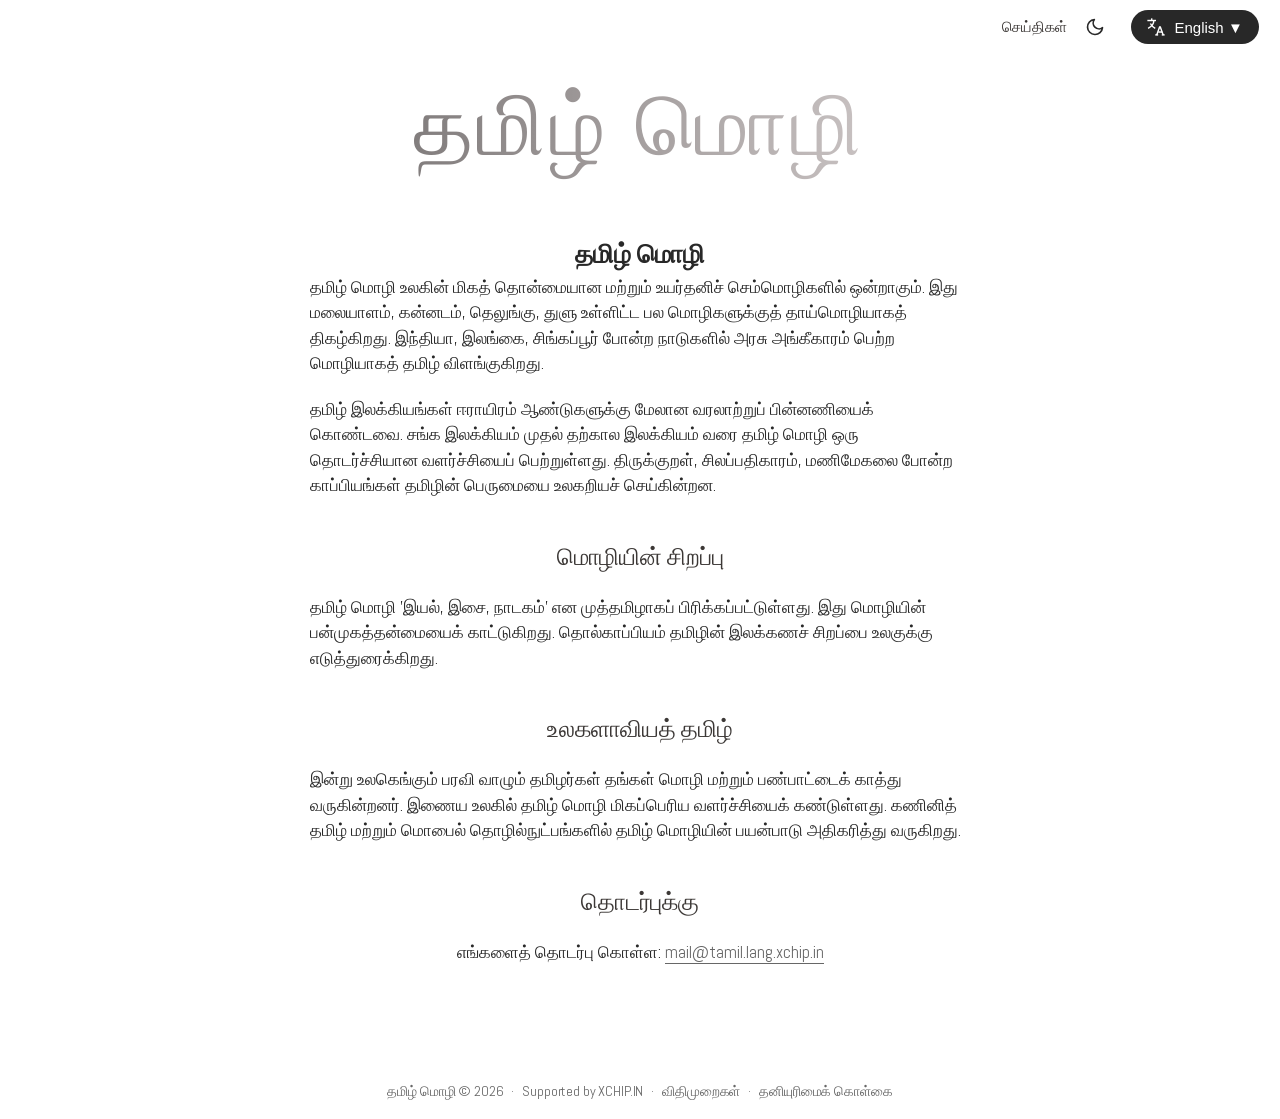
==== commit 92dc22a9: "Deploy to GitHub Pages" ====
--- a/index.html
+++ b/index.html
@@ -1,4 +1,4 @@
-<!DOCTYPE html><html lang="en" class="__variable_bde904 __variable_f241f1"><head><meta charSet="utf-8"/><meta name="viewport" content="width=device-width, initial-scale=1"/><link rel="preload" href="/_next/static/media/4c7c43bdd7a35c63-s.p.woff2" as="font" crossorigin="" type="font/woff2"/><link rel="preload" href="/_next/static/media/5e1bda47f81ec89a-s.p.woff2" as="font" crossorigin="" type="font/woff2"/><link rel="preload" href="/_next/static/media/6681946d7a6ccbb7-s.p.woff2" as="font" crossorigin="" type="font/woff2"/><link rel="preload" href="/_next/static/media/84f090e3b62fb9e3-s.p.woff2" as="font" crossorigin="" type="font/woff2"/><link rel="preload" href="/_next/static/media/e6fd32ec5acdd27d-s.p.woff2" as="font" crossorigin="" type="font/woff2"/><link rel="stylesheet" href="/_next/static/css/f4fc0f66d2e7a70c.css" data-precedence="next"/><link rel="preload" as="script" fetchPriority="low" href="/_next/static/chunks/webpack-5a1255510ad6fb88.js"/><script src="/_next/static/chunks/4bd1b696-1129ded6c0b3841f.js" async=""></script><script src="/_next/static/chunks/517-d280133a0a607e3b.js" async=""></script><script src="/_next/static/chunks/main-app-f2e2899c8849ef08.js" async=""></script><script src="/_next/static/chunks/463-9179946f20cd15da.js" async=""></script><script src="/_next/static/chunks/51-7bdf21cecf07a46c.js" async=""></script><script src="/_next/static/chunks/app/page-ec8eda57a0ad0afb.js" async=""></script><meta name="next-size-adjust"/><title>தமிழ் மொழி</title><meta name="description" content="தமிழ் மொழி"/><link rel="canonical" href="https://tamil.lang.xchip.in"/><script>
+<!DOCTYPE html><html lang="en" class="__variable_bde904 __variable_f241f1"><head><meta charSet="utf-8"/><meta name="viewport" content="width=device-width, initial-scale=1"/><link rel="preload" href="/_next/static/media/4c7c43bdd7a35c63-s.p.woff2" as="font" crossorigin="" type="font/woff2"/><link rel="preload" href="/_next/static/media/5e1bda47f81ec89a-s.p.woff2" as="font" crossorigin="" type="font/woff2"/><link rel="preload" href="/_next/static/media/6681946d7a6ccbb7-s.p.woff2" as="font" crossorigin="" type="font/woff2"/><link rel="preload" href="/_next/static/media/84f090e3b62fb9e3-s.p.woff2" as="font" crossorigin="" type="font/woff2"/><link rel="preload" href="/_next/static/media/e6fd32ec5acdd27d-s.p.woff2" as="font" crossorigin="" type="font/woff2"/><link rel="stylesheet" href="/_next/static/css/f4fc0f66d2e7a70c.css" data-precedence="next"/><link rel="preload" as="script" fetchPriority="low" href="/_next/static/chunks/webpack-5a1255510ad6fb88.js"/><script src="/_next/static/chunks/4bd1b696-1129ded6c0b3841f.js" async=""></script><script src="/_next/static/chunks/517-d280133a0a607e3b.js" async=""></script><script src="/_next/static/chunks/main-app-f2e2899c8849ef08.js" async=""></script><script src="/_next/static/chunks/463-9179946f20cd15da.js" async=""></script><script src="/_next/static/chunks/51-221cd2f9574885ff.js" async=""></script><script src="/_next/static/chunks/app/page-ec8eda57a0ad0afb.js" async=""></script><meta name="next-size-adjust"/><title>தமிழ் மொழி</title><meta name="description" content="தமிழ் மொழி"/><link rel="canonical" href="https://tamil.lang.xchip.in"/><script>
               (function() {
                 try {
                   var theme = localStorage.getItem('theme');
@@ -7,4 +7,4 @@
                   if (theme === 'dark') document.body.classList.add('darkmode');
                 } catch (e) {}
               })();
-            </script><script src="/_next/static/chunks/polyfills-42372ed130431b0a.js" noModule=""></script></head><body><div id="wrapper"><header id="header"><div id="site-header" class="site-header" style="justify-content:flex-end"><div class="navbar-logo navbar-logo-hidden"><a href="/">தமிழ் மொழி</a></div><div class="nav-group"><nav class="top-nav"><a href="/news">செய்திகள்</a></nav><button class="dark-mode-toggle" aria-label="Toggle dark mode"><svg id="moon" xmlns="http://www.w3.org/2000/svg" width="20" height="20" viewBox="0 0 24 24" fill="none" stroke="currentColor" stroke-width="2" stroke-linecap="round" stroke-linejoin="round"><path d="M21 12.79A9 9 0 1 1 11.21 3 7 7 0 0 0 21 12.79z"></path></svg></button><div class="lang-dropdown-container"><button class="lang-btn" aria-label="Select language"><svg viewBox="0 0 24 24" width="18" height="18" xmlns="http://www.w3.org/2000/svg" style="flex-shrink:0"><line x1="0.5" y1="3.35" x2="12" y2="3.35" stroke="currentColor" stroke-width="1.92" stroke-miterlimit="10"></line><line x1="6.25" y1="0.48" x2="6.25" y2="3.35" stroke="currentColor" stroke-width="1.92" stroke-miterlimit="10"></line><path d="M9.12,3.35c0,3.52-3.28,8.2-7.66,10.55" stroke="currentColor" stroke-width="1.92" stroke-miterlimit="10" fill="none"></path><path d="M4.51,7.37A16.4,16.4,0,0,0,11,13.9" stroke="currentColor" stroke-width="1.92" stroke-miterlimit="10" fill="none"></path><polyline points="12.96 22.52 16.79 11.98 17.75 11.98 21.58 22.52" stroke="currentColor" stroke-width="1.92" stroke-miterlimit="10" fill="none"></polyline><line x1="20.43" y1="18.69" x2="15.07" y2="18.69" stroke="currentColor" stroke-width="1.92" stroke-miterlimit="10"></line><line x1="11.04" y1="22.52" x2="14.88" y2="22.52" stroke="currentColor" stroke-width="1.92" stroke-miterlimit="10"></line><line x1="19.67" y1="22.52" x2="23.5" y2="22.52" stroke="currentColor" stroke-width="1.92" stroke-miterlimit="10"></line></svg><span class="lang-text">தமிழ்<!-- --> ▼</span></button>            </div><button id="menu-toggle" class="hamburger " aria-label="Open menu" aria-expanded="false" aria-controls="mobile-menu" type="button"><span></span><span></span><span></span></button></div></div><div id="mobile-menu" class="mobile-menu-overlay " aria-hidden="true" style="display:none"><div class="mobile-menu-header">தமிழ் மொழி</div><button class="mobile-menu-close" aria-label="Close menu">✕</button><nav class="mobile-menu-nav" role="navigation" aria-label="Mobile"><a href="/">முகப்பு</a><a href="/news">செய்திகள்</a></nav></div><div role="banner" class="logo-container"><a class="logo" href="/">தமிழ் மொழி</a></div></header><main id="main" class="index content"><article class="content"><h1 style="text-align:center">தமிழ் மொழி</h1><p>தமிழ் மொழி உலகின் மிகத் தொன்மையான மற்றும் உயர்தனிச் செம்மொழிகளில் ஒன்றாகும். இது மலையாளம், கன்னடம், தெலுங்கு, துளு உள்ளிட்ட பல மொழிகளுக்குத் தாய்மொழியாகத் திகழ்கிறது. இந்தியா, இலங்கை, சிங்கப்பூர் போன்ற நாடுகளில் அரசு அங்கீகாரம் பெற்ற மொழியாகத் தமிழ் விளங்குகிறது.</p><p>தமிழ் இலக்கியங்கள் ஈராயிரம் ஆண்டுகளுக்கு மேலான வரலாற்றுப் பின்னணியைக் கொண்டவை. சங்க இலக்கியம் முதல் தற்கால இலக்கியம் வரை தமிழ் மொழி ஒரு தொடர்ச்சியான வளர்ச்சியைப் பெற்றுள்ளது. திருக்குறள், சிலப்பதிகாரம், மணிமேகலை போன்ற காப்பியங்கள் தமிழின் பெருமையை உலகறியச் செய்கின்றன.</p><h2 style="text-align:center">மொழியின் சிறப்பு</h2><p>தமிழ் மொழி &#x27;இயல், இசை, நாடகம்&#x27; என முத்தமிழாகப் பிரிக்கப்பட்டுள்ளது. இது மொழியின் பன்முகத்தன்மையைக் காட்டுகிறது. தொல்காப்பியம் தமிழின் இலக்கணச் சிறப்பை உலகுக்கு எடுத்துரைக்கிறது.</p><h2 style="text-align:center">உலகளாவியத் தமிழ்</h2><p>இன்று உலகெங்கும் பரவி வாழும் தமிழர்கள் தங்கள் மொழி மற்றும் பண்பாட்டைக் காத்து வருகின்றனர். இணைய உலகில் தமிழ் மொழி மிகப்பெரிய வளர்ச்சியைக் கண்டுள்ளது. கணினித் தமிழ் மற்றும் மொபைல் தொழில்நுட்பங்களில் தமிழ் மொழியின் பயன்பாடு அதிகரித்து வருகிறது.</p><h2 style="text-align:center">தொடர்புக்கு</h2><p style="text-align:center">எங்களைத் தொடர்பு கொள்ள: <a href="mailto:mail@tamil.lang.xchip.in">mail@tamil.lang.xchip.in</a></p></article></main><footer id="footer"><div><span><a href="/">தமிழ் மொழி</a> © <!-- -->2026</span><span class="footer-separator">·</span><span>Supported by<!-- --> <a href="https://www.xchip.in" target="_blank" rel="noopener noreferrer">XCHIP.IN</a></span><span class="footer-separator" id="first-footer-separator">·</span><span><a href="/legal/terms">விதிமுறைகள்</a></span><span class="footer-separator">·</span><span><a href="/legal/privacy">தனியுரிமைக் கொள்கை</a></span></div></footer></div><script src="/_next/static/chunks/webpack-5a1255510ad6fb88.js" async=""></script><script>(self.__next_f=self.__next_f||[]).push([0])</script><script>self.__next_f.push([1,"7:\"$Sreact.fragment\"\n8:I[5244,[],\"\"]\n9:I[3866,[],\"\"]\na:I[4719,[\"463\",\"static/chunks/463-9179946f20cd15da.js\",\"51\",\"static/chunks/51-7bdf21cecf07a46c.js\",\"974\",\"static/chunks/app/page-ec8eda57a0ad0afb.js\"],\"default\"]\nb:I[2509,[\"463\",\"static/chunks/463-9179946f20cd15da.js\",\"51\",\"static/chunks/51-7bdf21cecf07a46c.js\",\"974\",\"static/chunks/app/page-ec8eda57a0ad0afb.js\"],\"default\"]\nc:I[6213,[],\"OutletBoundary\"]\ne:I[6213,[],\"MetadataBoundary\"]\n10:I[6213,[],\"ViewportBoundary\"]\n12:I[4835,[],\"\"]\n1:HL[\"/_next/static/media/4c7c43bdd7a35c63-s.p.woff2\",\"font\",{\"crossOrigin\":\"\",\"type\":\"font/woff2\"}]\n2:HL[\"/_next/static/media/5e1bda47f81ec89a-s.p.woff2\",\"font\",{\"crossOrigin\":\"\",\"type\":\"font/woff2\"}]\n3:HL[\"/_next/static/media/6681946d7a6ccbb7-s.p.woff2\",\"font\",{\"crossOrigin\":\"\",\"type\":\"font/woff2\"}]\n4:HL[\"/_next/static/media/84f090e3b62fb9e3-s.p.woff2\",\"font\",{\"crossOrigin\":\"\",\"type\":\"font/woff2\"}]\n5:HL[\"/_next/static/media/e6fd32ec5acdd27d-s.p.woff2\",\"font\",{\"crossOrigin\":\"\",\"type\":\"font/woff2\"}]\n6:HL[\"/_next/static/css/f4fc0f66d2e7a70c.css\",\"style\"]\n"])</script><script>self.__next_f.push([1,"0:{\"P\":null,\"b\":\"-tnL8A98_Y5IcuQzlkwz-\",\"p\":\"\",\"c\":[\"\",\"\"],\"i\":false,\"f\":[[[\"\",{\"children\":[\"__PAGE__\",{}]},\"$undefined\",\"$undefined\",true],[\"\",[\"$\",\"$7\",\"c\",{\"children\":[[[\"$\",\"link\",\"0\",{\"rel\":\"stylesheet\",\"href\":\"/_next/static/css/f4fc0f66d2e7a70c.css\",\"precedence\":\"next\",\"crossOrigin\":\"$undefined\",\"nonce\":\"$undefined\"}]],[\"$\",\"html\",null,{\"lang\":\"en\",\"className\":\"__variable_bde904 __variable_f241f1\",\"children\":[[\"$\",\"head\",null,{\"children\":[\"$\",\"script\",null,{\"dangerouslySetInnerHTML\":{\"__html\":\"\\n              (function() {\\n                try {\\n                  var theme = localStorage.getItem('theme');\\n                  var supportDarkMode = window.matchMedia('(prefers-color-scheme: dark)').matches === true;\\n                  if (!theme \u0026\u0026 supportDarkMode) theme = 'dark';\\n                  if (theme === 'dark') document.body.classList.add('darkmode');\\n                } catch (e) {}\\n              })();\\n            \"}}]}],[\"$\",\"body\",null,{\"children\":[\"$\",\"$L8\",null,{\"parallelRouterKey\":\"children\",\"segmentPath\":[\"children\"],\"error\":\"$undefined\",\"errorStyles\":\"$undefined\",\"errorScripts\":\"$undefined\",\"template\":[\"$\",\"$L9\",null,{}],\"templateStyles\":\"$undefined\",\"templateScripts\":\"$undefined\",\"notFound\":[[\"$\",\"title\",null,{\"children\":\"404: This page could not be found.\"}],[\"$\",\"div\",null,{\"style\":{\"fontFamily\":\"system-ui,\\\"Segoe UI\\\",Roboto,Helvetica,Arial,sans-serif,\\\"Apple Color Emoji\\\",\\\"Segoe UI Emoji\\\"\",\"height\":\"100vh\",\"textAlign\":\"center\",\"display\":\"flex\",\"flexDirection\":\"column\",\"alignItems\":\"center\",\"justifyContent\":\"center\"},\"children\":[\"$\",\"div\",null,{\"children\":[[\"$\",\"style\",null,{\"dangerouslySetInnerHTML\":{\"__html\":\"body{color:#000;background:#fff;margin:0}.next-error-h1{border-right:1px solid rgba(0,0,0,.3)}@media (prefers-color-scheme:dark){body{color:#fff;background:#000}.next-error-h1{border-right:1px solid rgba(255,255,255,.3)}}\"}}],[\"$\",\"h1\",null,{\"className\":\"next-error-h1\",\"style\":{\"display\":\"inline-block\",\"margin\":\"0 20px 0 0\",\"padding\":\"0 23px 0 0\",\"fontSize\":24,\"fontWeight\":500,\"verticalAlign\":\"top\",\"lineHeight\":\"49px\"},\"children\":\"404\"}],[\"$\",\"div\",null,{\"style\":{\"display\":\"inline-block\"},\"children\":[\"$\",\"h2\",null,{\"style\":{\"fontSize\":14,\"fontWeight\":400,\"lineHeight\":\"49px\",\"margin\":0},\"children\":\"This page could not be found.\"}]}]]}]}]],\"notFoundStyles\":[]}]}]]}]]}],{\"children\":[\"__PAGE__\",[\"$\",\"$7\",\"c\",{\"children\":[[\"$\",\"div\",null,{\"id\":\"wrapper\",\"children\":[[\"$\",\"$La\",null,{\"showLogo\":true,\"showNavbarLogo\":true}],[\"$\",\"main\",null,{\"id\":\"main\",\"className\":\"index content\",\"children\":[\"$\",\"article\",null,{\"className\":\"content\",\"children\":[[\"$\",\"h1\",null,{\"style\":{\"textAlign\":\"center\"},\"children\":\"தமிழ் மொழி\"}],[\"$\",\"p\",null,{\"children\":\"தமிழ் மொழி உலகின் மிகத் தொன்மையான மற்றும் உயர்தனிச் செம்மொழிகளில் ஒன்றாகும். இது மலையாளம், கன்னடம், தெலுங்கு, துளு உள்ளிட்ட பல மொழிகளுக்குத் தாய்மொழியாகத் திகழ்கிறது. இந்தியா, இலங்கை, சிங்கப்பூர் போன்ற நாடுகளில் அரசு அங்கீகாரம் பெற்ற மொழியாகத் தமிழ் விளங்குகிறது.\"}],[\"$\",\"p\",null,{\"children\":\"தமிழ் இலக்கியங்கள் ஈராயிரம் ஆண்டுகளுக்கு மேலான வரலாற்றுப் பின்னணியைக் கொண்டவை. சங்க இலக்கியம் முதல் தற்கால இலக்கியம் வரை தமிழ் மொழி ஒரு தொடர்ச்சியான வளர்ச்சியைப் பெற்றுள்ளது. திருக்குறள், சிலப்பதிகாரம், மணிமேகலை போன்ற காப்பியங்கள் தமிழின் பெருமையை உலகறியச் செய்கின்றன.\"}],[\"$\",\"h2\",null,{\"style\":{\"textAlign\":\"center\"},\"children\":\"மொழியின் சிறப்பு\"}],[\"$\",\"p\",null,{\"children\":\"தமிழ் மொழி 'இயல், இசை, நாடகம்' என முத்தமிழாகப் பிரிக்கப்பட்டுள்ளது. இது மொழியின் பன்முகத்தன்மையைக் காட்டுகிறது. தொல்காப்பியம் தமிழின் இலக்கணச் சிறப்பை உலகுக்கு எடுத்துரைக்கிறது.\"}],[\"$\",\"h2\",null,{\"style\":{\"textAlign\":\"center\"},\"children\":\"உலகளாவியத் தமிழ்\"}],[\"$\",\"p\",null,{\"children\":\"இன்று உலகெங்கும் பரவி வாழும் தமிழர்கள் தங்கள் மொழி மற்றும் பண்பாட்டைக் காத்து வருகின்றனர். இணைய உலகில் தமிழ் மொழி மிகப்பெரிய வளர்ச்சியைக் கண்டுள்ளது. கணினித் தமிழ் மற்றும் மொபைல் தொழில்நுட்பங்களில் தமிழ் மொழியின் பயன்பாடு அதிகரித்து வருகிறது.\"}],[\"$\",\"h2\",null,{\"style\":{\"textAlign\":\"center\"},\"children\":\"தொடர்புக்கு\"}],[\"$\",\"p\",null,{\"style\":{\"textAlign\":\"center\"},\"children\":[\"எங்களைத் தொடர்பு கொள்ள: \",[\"$\",\"a\",null,{\"href\":\"mailto:mail@tamil.lang.xchip.in\",\"children\":\"mail@tamil.lang.xchip.in\"}]]}]]}]}],[\"$\",\"$Lb\",null,{}]]}],null,[\"$\",\"$Lc\",null,{\"children\":\"$Ld\"}]]}],{},null]},null],[\"$\",\"$7\",\"h\",{\"children\":[null,[\"$\",\"$7\",\"JkIHZrBzAVu19Svsyopcu\",{\"children\":[[\"$\",\"$Le\",null,{\"children\":\"$Lf\"}],[\"$\",\"$L10\",null,{\"children\":\"$L11\"}],[\"$\",\"meta\",null,{\"name\":\"next-size-adjust\"}]]}]]}]]],\"m\":\"$undefined\",\"G\":[\"$12\",\"$undefined\"],\"s\":false,\"S\":true}\n"])</script><script>self.__next_f.push([1,"11:[[\"$\",\"meta\",\"0\",{\"name\":\"viewport\",\"content\":\"width=device-width, initial-scale=1\"}]]\nf:[[\"$\",\"meta\",\"0\",{\"charSet\":\"utf-8\"}],[\"$\",\"title\",\"1\",{\"children\":\"தமிழ் மொழி\"}],[\"$\",\"meta\",\"2\",{\"name\":\"description\",\"content\":\"தமிழ் மொழி\"}],[\"$\",\"link\",\"3\",{\"rel\":\"canonical\",\"href\":\"https://tamil.lang.xchip.in\"}]]\n"])</script><script>self.__next_f.push([1,"d:null\n"])</script></body></html>+            </script><script src="/_next/static/chunks/polyfills-42372ed130431b0a.js" noModule=""></script></head><body><div id="wrapper"><header id="header"><div id="site-header" class="site-header" style="justify-content:flex-end"><div class="navbar-logo navbar-logo-hidden"><a href="/">தமிழ் மொழி</a></div><div class="nav-group"><nav class="top-nav"><a href="/news">செய்திகள்</a></nav><button class="dark-mode-toggle" aria-label="Toggle dark mode"><svg id="moon" xmlns="http://www.w3.org/2000/svg" width="20" height="20" viewBox="0 0 24 24" fill="none" stroke="currentColor" stroke-width="2" stroke-linecap="round" stroke-linejoin="round"><path d="M21 12.79A9 9 0 1 1 11.21 3 7 7 0 0 0 21 12.79z"></path></svg></button><div class="lang-dropdown-container"><button class="lang-btn" aria-label="Select language"><svg viewBox="0 0 24 24" width="18" height="18" xmlns="http://www.w3.org/2000/svg" style="flex-shrink:0"><line x1="0.5" y1="3.35" x2="12" y2="3.35" stroke="currentColor" stroke-width="1.92" stroke-miterlimit="10"></line><line x1="6.25" y1="0.48" x2="6.25" y2="3.35" stroke="currentColor" stroke-width="1.92" stroke-miterlimit="10"></line><path d="M9.12,3.35c0,3.52-3.28,8.2-7.66,10.55" stroke="currentColor" stroke-width="1.92" stroke-miterlimit="10" fill="none"></path><path d="M4.51,7.37A16.4,16.4,0,0,0,11,13.9" stroke="currentColor" stroke-width="1.92" stroke-miterlimit="10" fill="none"></path><polyline points="12.96 22.52 16.79 11.98 17.75 11.98 21.58 22.52" stroke="currentColor" stroke-width="1.92" stroke-miterlimit="10" fill="none"></polyline><line x1="20.43" y1="18.69" x2="15.07" y2="18.69" stroke="currentColor" stroke-width="1.92" stroke-miterlimit="10"></line><line x1="11.04" y1="22.52" x2="14.88" y2="22.52" stroke="currentColor" stroke-width="1.92" stroke-miterlimit="10"></line><line x1="19.67" y1="22.52" x2="23.5" y2="22.52" stroke="currentColor" stroke-width="1.92" stroke-miterlimit="10"></line></svg><span class="lang-text">English<!-- --> ▼</span></button></div><button id="menu-toggle" class="hamburger " aria-label="Open menu" aria-expanded="false" aria-controls="mobile-menu" type="button"><span></span><span></span><span></span></button></div></div><div id="mobile-menu" class="mobile-menu-overlay " aria-hidden="true" style="display:none"><div class="mobile-menu-header">தமிழ் மொழி</div><button class="mobile-menu-close" aria-label="Close menu">✕</button><nav class="mobile-menu-nav" role="navigation" aria-label="Mobile"><a href="/">முகப்பு</a><a href="/news">செய்திகள்</a></nav></div><div role="banner" class="logo-container"><a class="logo" href="/">தமிழ் மொழி</a></div></header><main id="main" class="index content"><article class="content"><h1 style="text-align:center">தமிழ் மொழி</h1><p>தமிழ் மொழி உலகின் மிகத் தொன்மையான மற்றும் உயர்தனிச் செம்மொழிகளில் ஒன்றாகும். இது மலையாளம், கன்னடம், தெலுங்கு, துளு உள்ளிட்ட பல மொழிகளுக்குத் தாய்மொழியாகத் திகழ்கிறது. இந்தியா, இலங்கை, சிங்கப்பூர் போன்ற நாடுகளில் அரசு அங்கீகாரம் பெற்ற மொழியாகத் தமிழ் விளங்குகிறது.</p><p>தமிழ் இலக்கியங்கள் ஈராயிரம் ஆண்டுகளுக்கு மேலான வரலாற்றுப் பின்னணியைக் கொண்டவை. சங்க இலக்கியம் முதல் தற்கால இலக்கியம் வரை தமிழ் மொழி ஒரு தொடர்ச்சியான வளர்ச்சியைப் பெற்றுள்ளது. திருக்குறள், சிலப்பதிகாரம், மணிமேகலை போன்ற காப்பியங்கள் தமிழின் பெருமையை உலகறியச் செய்கின்றன.</p><h2 style="text-align:center">மொழியின் சிறப்பு</h2><p>தமிழ் மொழி &#x27;இயல், இசை, நாடகம்&#x27; என முத்தமிழாகப் பிரிக்கப்பட்டுள்ளது. இது மொழியின் பன்முகத்தன்மையைக் காட்டுகிறது. தொல்காப்பியம் தமிழின் இலக்கணச் சிறப்பை உலகுக்கு எடுத்துரைக்கிறது.</p><h2 style="text-align:center">உலகளாவியத் தமிழ்</h2><p>இன்று உலகெங்கும் பரவி வாழும் தமிழர்கள் தங்கள் மொழி மற்றும் பண்பாட்டைக் காத்து வருகின்றனர். இணைய உலகில் தமிழ் மொழி மிகப்பெரிய வளர்ச்சியைக் கண்டுள்ளது. கணினித் தமிழ் மற்றும் மொபைல் தொழில்நுட்பங்களில் தமிழ் மொழியின் பயன்பாடு அதிகரித்து வருகிறது.</p><h2 style="text-align:center">தொடர்புக்கு</h2><p style="text-align:center">எங்களைத் தொடர்பு கொள்ள: <a href="mailto:mail@tamil.lang.xchip.in">mail@tamil.lang.xchip.in</a></p></article></main><footer id="footer"><div><span><a href="/">தமிழ் மொழி</a> © <!-- -->2026</span><span class="footer-separator">·</span><span>Supported by<!-- --> <a href="https://www.xchip.in" target="_blank" rel="noopener noreferrer">XCHIP.IN</a></span><span class="footer-separator" id="first-footer-separator">·</span><span><a href="/legal/terms">விதிமுறைகள்</a></span><span class="footer-separator">·</span><span><a href="/legal/privacy">தனியுரிமைக் கொள்கை</a></span></div></footer></div><script src="/_next/static/chunks/webpack-5a1255510ad6fb88.js" async=""></script><script>(self.__next_f=self.__next_f||[]).push([0])</script><script>self.__next_f.push([1,"7:\"$Sreact.fragment\"\n8:I[5244,[],\"\"]\n9:I[3866,[],\"\"]\na:I[4719,[\"463\",\"static/chunks/463-9179946f20cd15da.js\",\"51\",\"static/chunks/51-221cd2f9574885ff.js\",\"974\",\"static/chunks/app/page-ec8eda57a0ad0afb.js\"],\"default\"]\nb:I[2509,[\"463\",\"static/chunks/463-9179946f20cd15da.js\",\"51\",\"static/chunks/51-221cd2f9574885ff.js\",\"974\",\"static/chunks/app/page-ec8eda57a0ad0afb.js\"],\"default\"]\nc:I[6213,[],\"OutletBoundary\"]\ne:I[6213,[],\"MetadataBoundary\"]\n10:I[6213,[],\"ViewportBoundary\"]\n12:I[4835,[],\"\"]\n1:HL[\"/_next/static/media/4c7c43bdd7a35c63-s.p.woff2\",\"font\",{\"crossOrigin\":\"\",\"type\":\"font/woff2\"}]\n2:HL[\"/_next/static/media/5e1bda47f81ec89a-s.p.woff2\",\"font\",{\"crossOrigin\":\"\",\"type\":\"font/woff2\"}]\n3:HL[\"/_next/static/media/6681946d7a6ccbb7-s.p.woff2\",\"font\",{\"crossOrigin\":\"\",\"type\":\"font/woff2\"}]\n4:HL[\"/_next/static/media/84f090e3b62fb9e3-s.p.woff2\",\"font\",{\"crossOrigin\":\"\",\"type\":\"font/woff2\"}]\n5:HL[\"/_next/static/media/e6fd32ec5acdd27d-s.p.woff2\",\"font\",{\"crossOrigin\":\"\",\"type\":\"font/woff2\"}]\n6:HL[\"/_next/static/css/f4fc0f66d2e7a70c.css\",\"style\"]\n"])</script><script>self.__next_f.push([1,"0:{\"P\":null,\"b\":\"j6gW-SOh_NcS2dnHGi600\",\"p\":\"\",\"c\":[\"\",\"\"],\"i\":false,\"f\":[[[\"\",{\"children\":[\"__PAGE__\",{}]},\"$undefined\",\"$undefined\",true],[\"\",[\"$\",\"$7\",\"c\",{\"children\":[[[\"$\",\"link\",\"0\",{\"rel\":\"stylesheet\",\"href\":\"/_next/static/css/f4fc0f66d2e7a70c.css\",\"precedence\":\"next\",\"crossOrigin\":\"$undefined\",\"nonce\":\"$undefined\"}]],[\"$\",\"html\",null,{\"lang\":\"en\",\"className\":\"__variable_bde904 __variable_f241f1\",\"children\":[[\"$\",\"head\",null,{\"children\":[\"$\",\"script\",null,{\"dangerouslySetInnerHTML\":{\"__html\":\"\\n              (function() {\\n                try {\\n                  var theme = localStorage.getItem('theme');\\n                  var supportDarkMode = window.matchMedia('(prefers-color-scheme: dark)').matches === true;\\n                  if (!theme \u0026\u0026 supportDarkMode) theme = 'dark';\\n                  if (theme === 'dark') document.body.classList.add('darkmode');\\n                } catch (e) {}\\n              })();\\n            \"}}]}],[\"$\",\"body\",null,{\"children\":[\"$\",\"$L8\",null,{\"parallelRouterKey\":\"children\",\"segmentPath\":[\"children\"],\"error\":\"$undefined\",\"errorStyles\":\"$undefined\",\"errorScripts\":\"$undefined\",\"template\":[\"$\",\"$L9\",null,{}],\"templateStyles\":\"$undefined\",\"templateScripts\":\"$undefined\",\"notFound\":[[\"$\",\"title\",null,{\"children\":\"404: This page could not be found.\"}],[\"$\",\"div\",null,{\"style\":{\"fontFamily\":\"system-ui,\\\"Segoe UI\\\",Roboto,Helvetica,Arial,sans-serif,\\\"Apple Color Emoji\\\",\\\"Segoe UI Emoji\\\"\",\"height\":\"100vh\",\"textAlign\":\"center\",\"display\":\"flex\",\"flexDirection\":\"column\",\"alignItems\":\"center\",\"justifyContent\":\"center\"},\"children\":[\"$\",\"div\",null,{\"children\":[[\"$\",\"style\",null,{\"dangerouslySetInnerHTML\":{\"__html\":\"body{color:#000;background:#fff;margin:0}.next-error-h1{border-right:1px solid rgba(0,0,0,.3)}@media (prefers-color-scheme:dark){body{color:#fff;background:#000}.next-error-h1{border-right:1px solid rgba(255,255,255,.3)}}\"}}],[\"$\",\"h1\",null,{\"className\":\"next-error-h1\",\"style\":{\"display\":\"inline-block\",\"margin\":\"0 20px 0 0\",\"padding\":\"0 23px 0 0\",\"fontSize\":24,\"fontWeight\":500,\"verticalAlign\":\"top\",\"lineHeight\":\"49px\"},\"children\":\"404\"}],[\"$\",\"div\",null,{\"style\":{\"display\":\"inline-block\"},\"children\":[\"$\",\"h2\",null,{\"style\":{\"fontSize\":14,\"fontWeight\":400,\"lineHeight\":\"49px\",\"margin\":0},\"children\":\"This page could not be found.\"}]}]]}]}]],\"notFoundStyles\":[]}]}]]}]]}],{\"children\":[\"__PAGE__\",[\"$\",\"$7\",\"c\",{\"children\":[[\"$\",\"div\",null,{\"id\":\"wrapper\",\"children\":[[\"$\",\"$La\",null,{\"showLogo\":true,\"showNavbarLogo\":true}],[\"$\",\"main\",null,{\"id\":\"main\",\"className\":\"index content\",\"children\":[\"$\",\"article\",null,{\"className\":\"content\",\"children\":[[\"$\",\"h1\",null,{\"style\":{\"textAlign\":\"center\"},\"children\":\"தமிழ் மொழி\"}],[\"$\",\"p\",null,{\"children\":\"தமிழ் மொழி உலகின் மிகத் தொன்மையான மற்றும் உயர்தனிச் செம்மொழிகளில் ஒன்றாகும். இது மலையாளம், கன்னடம், தெலுங்கு, துளு உள்ளிட்ட பல மொழிகளுக்குத் தாய்மொழியாகத் திகழ்கிறது. இந்தியா, இலங்கை, சிங்கப்பூர் போன்ற நாடுகளில் அரசு அங்கீகாரம் பெற்ற மொழியாகத் தமிழ் விளங்குகிறது.\"}],[\"$\",\"p\",null,{\"children\":\"தமிழ் இலக்கியங்கள் ஈராயிரம் ஆண்டுகளுக்கு மேலான வரலாற்றுப் பின்னணியைக் கொண்டவை. சங்க இலக்கியம் முதல் தற்கால இலக்கியம் வரை தமிழ் மொழி ஒரு தொடர்ச்சியான வளர்ச்சியைப் பெற்றுள்ளது. திருக்குறள், சிலப்பதிகாரம், மணிமேகலை போன்ற காப்பியங்கள் தமிழின் பெருமையை உலகறியச் செய்கின்றன.\"}],[\"$\",\"h2\",null,{\"style\":{\"textAlign\":\"center\"},\"children\":\"மொழியின் சிறப்பு\"}],[\"$\",\"p\",null,{\"children\":\"தமிழ் மொழி 'இயல், இசை, நாடகம்' என முத்தமிழாகப் பிரிக்கப்பட்டுள்ளது. இது மொழியின் பன்முகத்தன்மையைக் காட்டுகிறது. தொல்காப்பியம் தமிழின் இலக்கணச் சிறப்பை உலகுக்கு எடுத்துரைக்கிறது.\"}],[\"$\",\"h2\",null,{\"style\":{\"textAlign\":\"center\"},\"children\":\"உலகளாவியத் தமிழ்\"}],[\"$\",\"p\",null,{\"children\":\"இன்று உலகெங்கும் பரவி வாழும் தமிழர்கள் தங்கள் மொழி மற்றும் பண்பாட்டைக் காத்து வருகின்றனர். இணைய உலகில் தமிழ் மொழி மிகப்பெரிய வளர்ச்சியைக் கண்டுள்ளது. கணினித் தமிழ் மற்றும் மொபைல் தொழில்நுட்பங்களில் தமிழ் மொழியின் பயன்பாடு அதிகரித்து வருகிறது.\"}],[\"$\",\"h2\",null,{\"style\":{\"textAlign\":\"center\"},\"children\":\"தொடர்புக்கு\"}],[\"$\",\"p\",null,{\"style\":{\"textAlign\":\"center\"},\"children\":[\"எங்களைத் தொடர்பு கொள்ள: \",[\"$\",\"a\",null,{\"href\":\"mailto:mail@tamil.lang.xchip.in\",\"children\":\"mail@tamil.lang.xchip.in\"}]]}]]}]}],[\"$\",\"$Lb\",null,{}]]}],null,[\"$\",\"$Lc\",null,{\"children\":\"$Ld\"}]]}],{},null]},null],[\"$\",\"$7\",\"h\",{\"children\":[null,[\"$\",\"$7\",\"yPVJPKNPg7bSHYHyRJqx3\",{\"children\":[[\"$\",\"$Le\",null,{\"children\":\"$Lf\"}],[\"$\",\"$L10\",null,{\"children\":\"$L11\"}],[\"$\",\"meta\",null,{\"name\":\"next-size-adjust\"}]]}]]}]]],\"m\":\"$undefined\",\"G\":[\"$12\",\"$undefined\"],\"s\":false,\"S\":true}\n"])</script><script>self.__next_f.push([1,"11:[[\"$\",\"meta\",\"0\",{\"name\":\"viewport\",\"content\":\"width=device-width, initial-scale=1\"}]]\nf:[[\"$\",\"meta\",\"0\",{\"charSet\":\"utf-8\"}],[\"$\",\"title\",\"1\",{\"children\":\"தமிழ் மொழி\"}],[\"$\",\"meta\",\"2\",{\"name\":\"description\",\"content\":\"தமிழ் மொழி\"}],[\"$\",\"link\",\"3\",{\"rel\":\"canonical\",\"href\":\"https://tamil.lang.xchip.in\"}]]\n"])</script><script>self.__next_f.push([1,"d:null\n"])</script></body></html>
